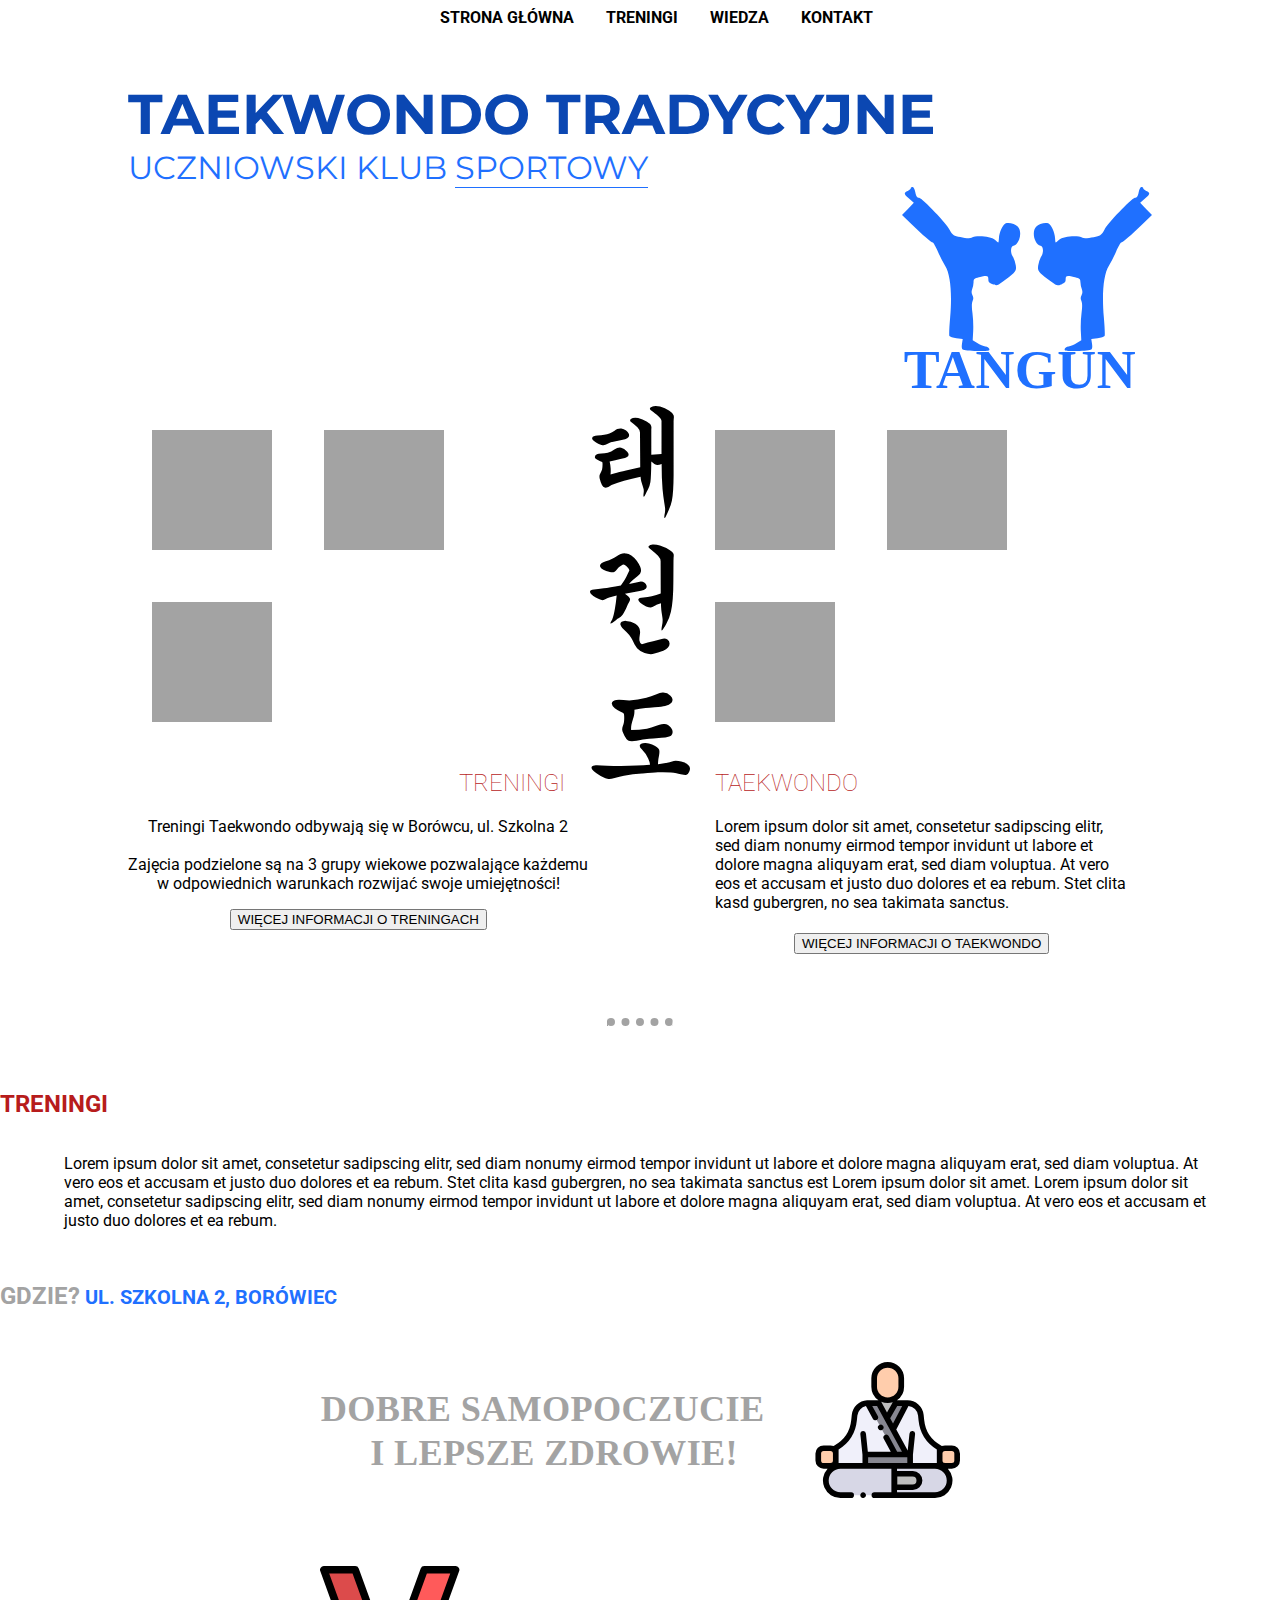
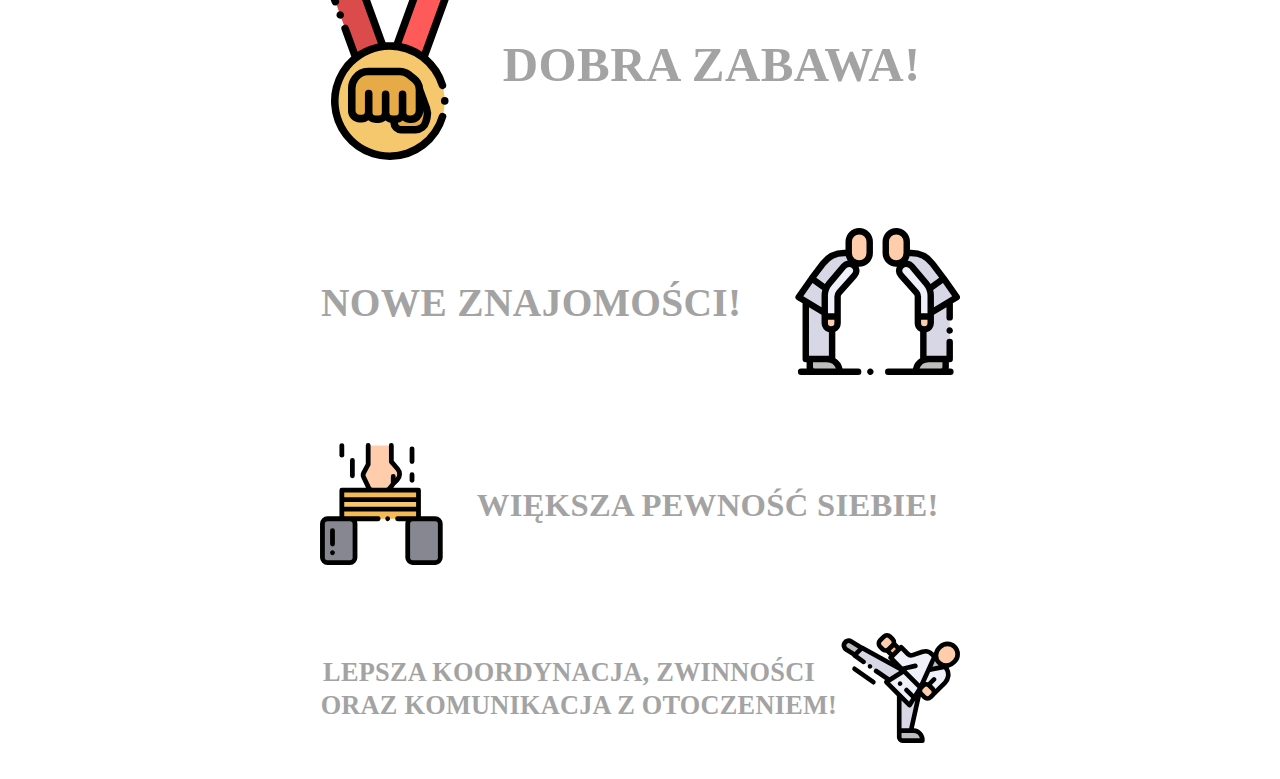
==== index.html @ 0d755869 "Added training section" ====
<!DOCTYPE html>
<html lang="en" dir="ltr">
  <head>
    <meta charset="utf-8">
    <title>UKS Tangun</title>

    <!-- Font Awesome -->
    <link rel="stylesheet" href="https://use.fontawesome.com/releases/v5.5.0/css/all.css" integrity="sha384-B4dIYHKNBt8Bc12p+WXckhzcICo0wtJAoU8YZTY5qE0Id1GSseTk6S+L3BlXeVIU" crossorigin="anonymous">

    <!-- bootstrap css -->
    <link rel="stylesheet" href="https://stackpath.bootstrapcdn.com/bootstrap/4.2.1/css/bootstrap.min.css" integrity="sha384-GJzZqFGwb1QTTN6wy59ffF1BuGJpLSa9DkKMp0DgiMDm4iYMj70gZWKYbI706tWS" crossorigin="anonymous">


    <!-- jQuery -->
    <script src="https://code.jquery.com/jquery-3.3.1.slim.min.js" integrity="sha384-q8i/X+965DzO0rT7abK41JStQIAqVgRVzpbzo5smXKp4YfRvH+8abtTE1Pi6jizo" crossorigin="anonymous"></script>
    <script src="https://cdnjs.cloudflare.com/ajax/libs/popper.js/1.14.6/umd/popper.min.js" integrity="sha384-wHAiFfRlMFy6i5SRaxvfOCifBUQy1xHdJ/yoi7FRNXMRBu5WHdZYu1hA6ZOblgut" crossorigin="anonymous"></script>

    <!-- Bootstrap js -->
    <script src="https://stackpath.bootstrapcdn.com/bootstrap/4.2.1/js/bootstrap.min.js" integrity="sha384-B0UglyR+jN6CkvvICOB2joaf5I4l3gm9GU6Hc1og6Ls7i6U/mkkaduKaBhlAXv9k" crossorigin="anonymous"></script>

    <!-- CSS -->
    <link rel="stylesheet" href="css/styles.css">

    <!-- JavaScript -->
    <script src="js/script.js" type="text/javascript"></script>
  </head>
  <body>

    <nav id="top_nav">
      <ul>
        <li>STRONA GŁÓWNA</li>
        <li>TRENINGI</li>
        <li>WIEDZA</li>
        <li>KONTAKT</li>
      </ul>
    </nav>

    <div id="www">

    <div id="top">
      <div class="texts">
        <span class="tkd">TAEKWONDO TRADYCYJNE</span>
        <span class="uks">UCZNIOWSKI KLUB <u>SPORTOWY</u></span>
      </div>
      <div class="logo">
        <img src="img/logo.svg" alt="tangun_logo">
      </div>
    </div>

    <div id="top2">

      <div class="left">
        <div class="boxes_left">
          <div class="box"></div>
          <div class="box"></div>
          <div class="box"></div>
        </div>
        <h2>TRENINGI</h2>
        <p>Treningi Taekwondo odbywają się w Borówcu, ul. Szkolna 2 <br /><br />
        Zajęcia podzielone są na 3 grupy wiekowe pozwalające każdemu w odpowiednich warunkach rozwijać swoje umiejętności!</p>
        <div class="center"><button type="button" class="btn btn-outline-danger">WIĘCEJ INFORMACJI O TRENINGACH</button></div>
      </div>

      <div class="middle">
        <img src="img/tkd.svg" alt="tdk">
      </div>

      <div class="right">
        <div class="boxes_right">
          <div class="box"></div>
          <div class="box"></div>
          <div class="box"></div>
        </div>
        <h2>TAEKWONDO</h2>
        <p>Lorem ipsum dolor sit amet, consetetur sadipscing elitr,
            sed diam nonumy eirmod tempor invidunt ut labore et
            dolore magna aliquyam erat, sed diam voluptua. At vero
            eos et accusam et justo duo dolores et ea rebum. Stet
            clita kasd gubergren, no sea takimata sanctus.
        </p>
        <div class="center"><button type="button" class="btn btn-outline-danger">WIĘCEJ INFORMACJI O TAEKWONDO</button></div>

      </div>

    </div>
    </div>

    <div class="clear"></div>

    <hr>

    <div id="treningi" class="container">
      <h2>TRENINGI</h2>
      <p>Lorem ipsum dolor sit amet, consetetur sadipscing elitr, sed diam nonumy eirmod tempor invidunt ut labore et dolore magna aliquyam erat, sed diam voluptua. At vero eos et accusam et justo duo dolores et ea rebum. Stet clita kasd gubergren, no sea takimata sanctus est Lorem ipsum dolor sit amet. Lorem ipsum dolor sit amet, consetetur sadipscing elitr, sed diam nonumy eirmod tempor invidunt ut labore et dolore magna aliquyam erat, sed diam voluptua. At vero eos et accusam et justo duo dolores et ea rebum.</p>
      <h2 class="info">GDZIE?<small>  UL. SZKOLNA 2, BORÓWIEC</small></h2>
      <div class="benefits">
        <img src="img/benefits/b2.svg" alt="b2">
        <img src="img/benefits/b5.svg" alt="b5">
        <img src="img/benefits/b1.svg" alt="b1">
        <img src="img/benefits/b3.svg" alt="b3">
        <img src="img/benefits/b4.svg" alt="b4">
      </div>


      </div>


  </body>
</html>
---- css/styles.css ----
@import url("https://fonts.googleapis.com/css?family=Montserrat|Roboto");
body {
  margin: 0 auto;
  background-color: white;
  font-family: 'Roboto', sans-serif; }

a {
  text-decoration: none; }
  a:hover {
    text-decoration: none; }

h1, h2, h3, h4 {
  font-weight: 100; }

hr {
  border-top: 0.5rem dotted #A3A3A3;
  border-bottom: 0;
  width: 5%;
  margin: 4rem auto; }

ul {
  list-style-type: none;
  margin: 0;
  padding: 0; }

#top_nav {
  background-color: white;
  padding-top: 0.5rem;
  width: 100%;
  margin: 0;
  position: fixed;
  text-align: center;
  font-weight: bold; }
  #top_nav ul {
    display: -webkit-box;
    display: -ms-flexbox;
    display: flex;
    -webkit-box-pack: center;
    -ms-flex-pack: center;
    justify-content: center; }
  #top_nav li {
    float: left;
    padding-left: 2rem; }

#www {
  width: 80%;
  margin: 0 auto; }

#top {
  padding-top: 3rem; }
  #top .texts {
    float: left; }
  #top .logo {
    float: right; }
    #top .logo img {
      width: 250px; }
  #top .tkd {
    font-family: Montserrat;
    font-size: 3.5rem;
    color: #0B47B2;
    display: block;
    font-weight: bolder;
    padding-top: 2rem; }
  #top .uks {
    font-family: Montserrat;
    font-size: 2rem;
    color: #1F70FF;
    display: block; }
    #top .uks u {
      border-bottom: 1px solid #1F70FF;
      text-decoration: none; }

#top2 {
  width: 100%;
  clear: both; }
  #top2 .btn {
    text-align: center; }
  #top2 .boxes_left {
    float: right; }
  #top2 .box {
    width: 120px;
    height: 120px;
    background-color: #A3A3A3;
    display: inline-block;
    margin: 1.5rem; }
  #top2 .left {
    width: 45%;
    float: left; }
    #top2 .left h2 {
      color: #B71C1C;
      float: right;
      padding-right: 1.5rem; }
    #top2 .left p {
      clear: both;
      text-align: center; }
  #top2 .middle {
    width: 10%;
    float: left; }
    #top2 .middle img {
      width: 100px;
      display: block;
      margin: auto; }
  #top2 .right {
    width: 45%;
    float: left; }
    #top2 .right h2 {
      color: #B71C1C;
      padding-left: 1.5rem; }
    #top2 .right p {
      padding: 0 1.5rem;
      height: 100px; }

#treningi h2 {
  color: #B71C1C;
  font-weight: bold; }

#treningi p {
  width: 90%;
  margin: 0 auto;
  padding: 1rem 0; }

#treningi .benefits {
  text-align: center; }
  #treningi .benefits img {
    margin: 2rem;
    width: 50%; }

#treningi h2.info {
  padding-top: 1rem;
  color: #A3A3A3;
  font-weight: bold; }
  #treningi h2.info small {
    color: #1F70FF; }

.center {
  text-align: center; }

.clear {
  clear: both; }
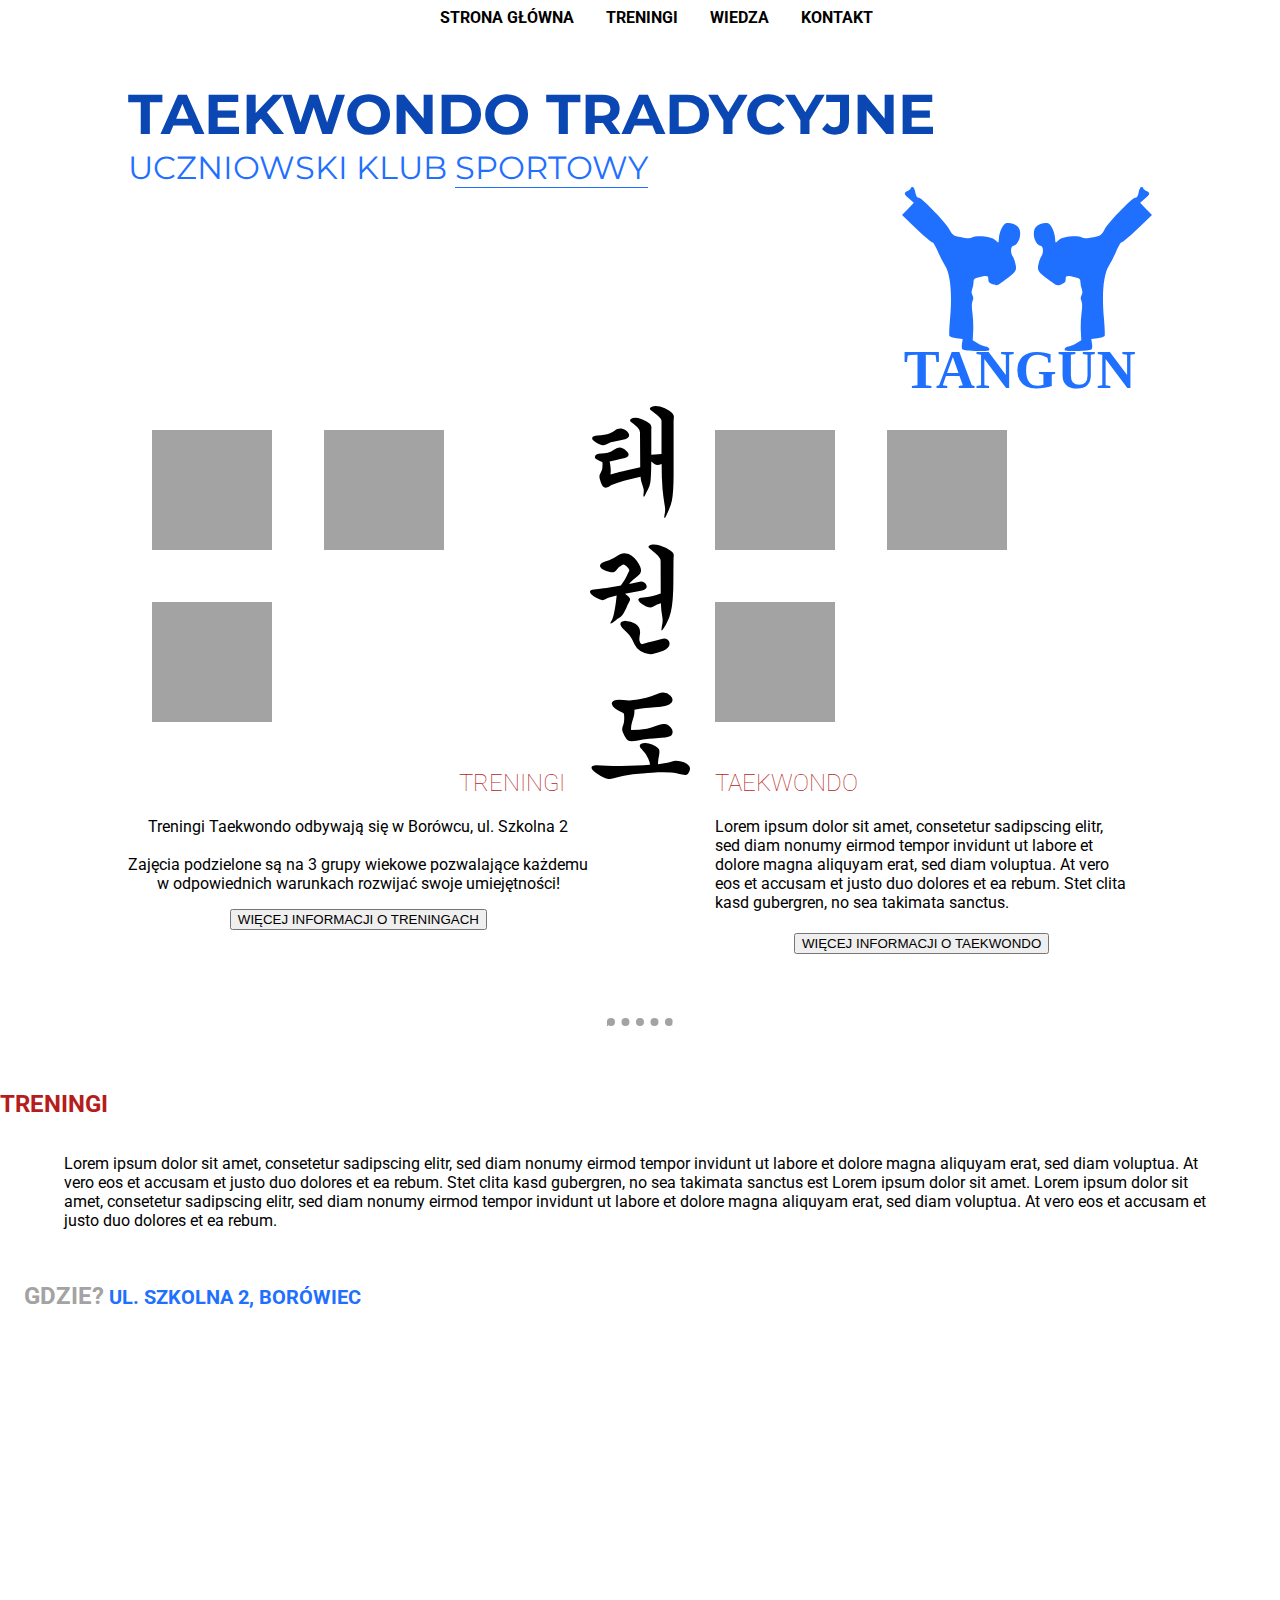
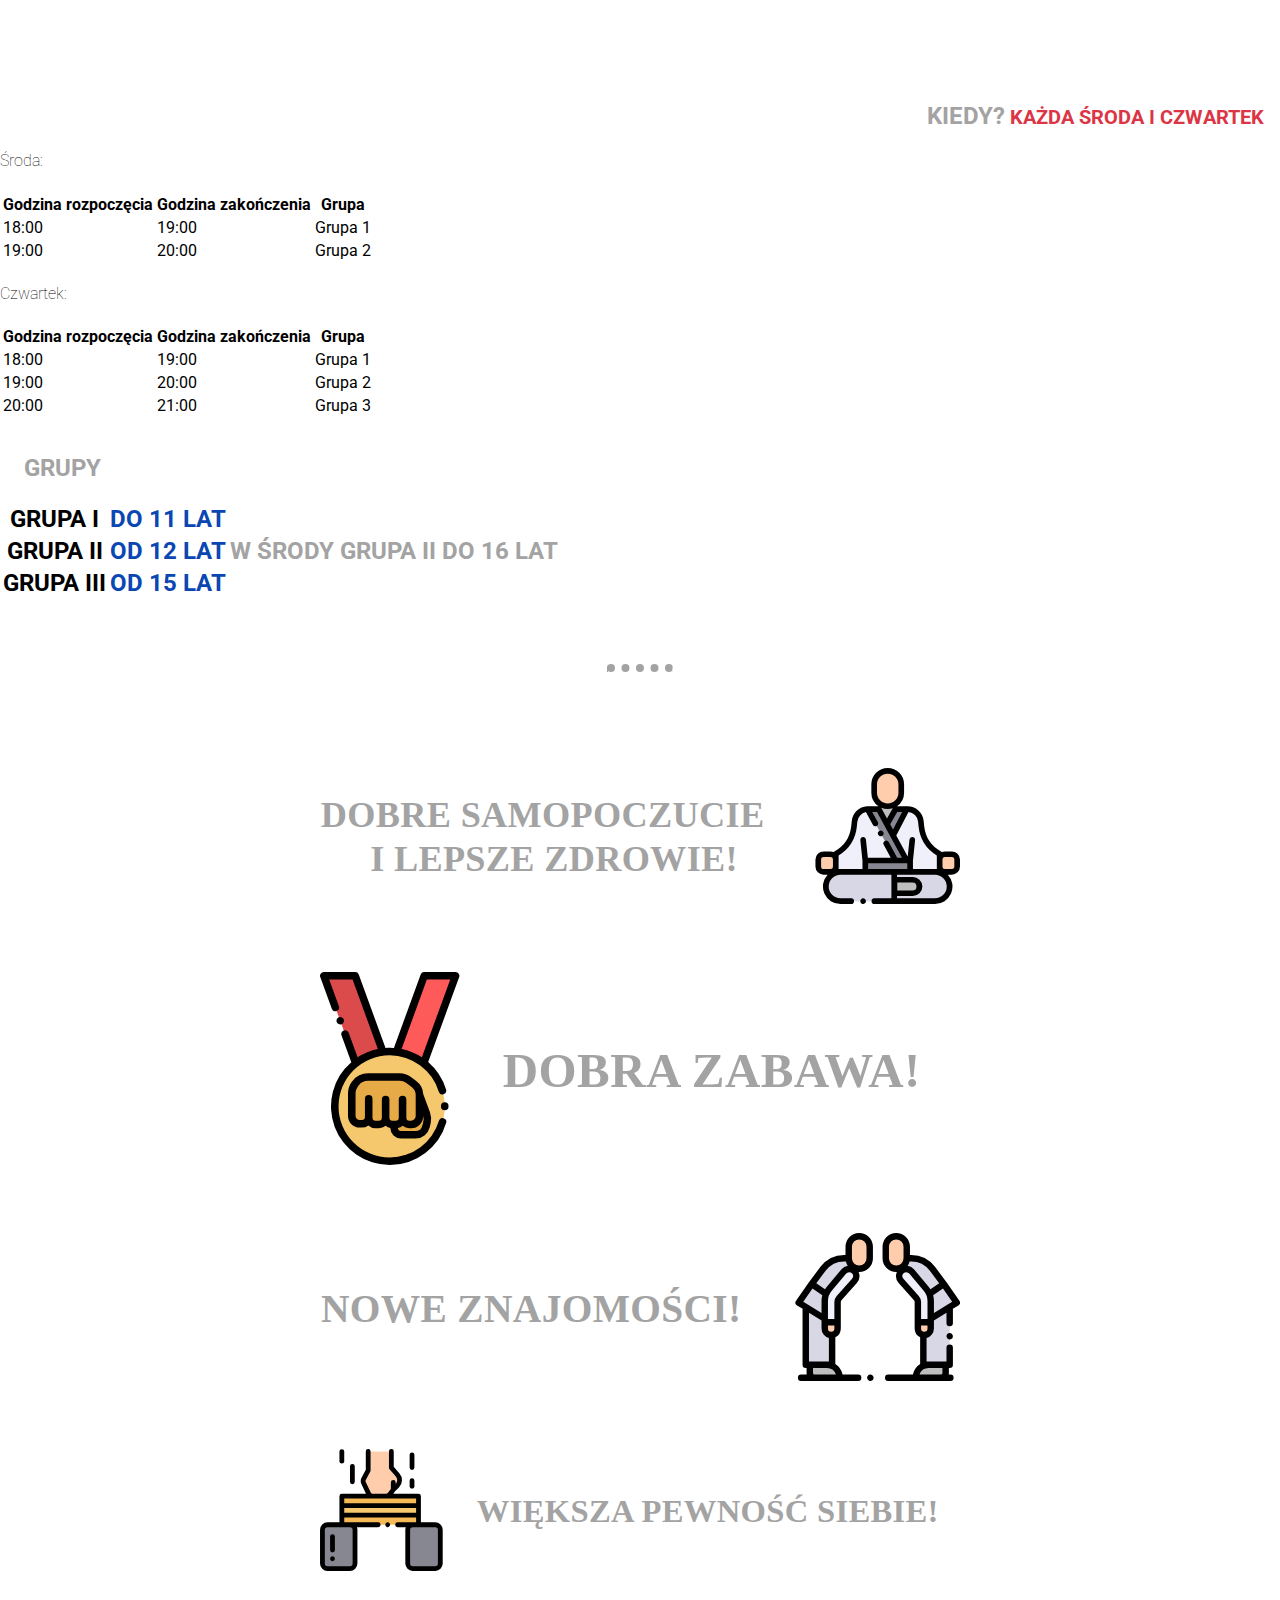
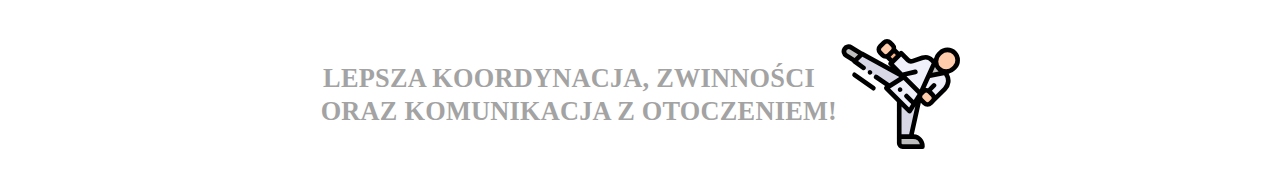
==== commit 8d322e7f: "Finish group section" ====
--- a/index.html
+++ b/index.html
@@ -93,6 +93,79 @@
       <h2>TRENINGI</h2>
       <p>Lorem ipsum dolor sit amet, consetetur sadipscing elitr, sed diam nonumy eirmod tempor invidunt ut labore et dolore magna aliquyam erat, sed diam voluptua. At vero eos et accusam et justo duo dolores et ea rebum. Stet clita kasd gubergren, no sea takimata sanctus est Lorem ipsum dolor sit amet. Lorem ipsum dolor sit amet, consetetur sadipscing elitr, sed diam nonumy eirmod tempor invidunt ut labore et dolore magna aliquyam erat, sed diam voluptua. At vero eos et accusam et justo duo dolores et ea rebum.</p>
       <h2 class="info">GDZIE?<small>  UL. SZKOLNA 2, BORÓWIEC</small></h2>
+      <iframe src="https://www.google.com/maps/embed?pb=!1m18!1m12!1m3!1d2441.008878894465!2d17.04026891569264!3d52.27954077976945!2m3!1f0!2f0!3f0!3m2!1i1024!2i768!4f13.1!3m3!1m2!1s0x4704564d9f25e5c9%3A0xe46c009083e05acb!2sSzkolna+2%2C+62-023+Bor%C3%B3wiec!5e0!3m2!1sen!2spl!4v1540809308542" frameborder="0" id="map" allowfullscreen></iframe>
+
+      <h2 class="info2">KIEDY?<small> KAŻDA ŚRODA I CZWARTEK</small></h2>
+          <h4>Środa:</h4>
+                    <table class="table">
+                      <thead>
+                        <tr>
+                          <th>Godzina rozpoczęcia</th>
+                          <th>Godzina zakończenia</th>
+                          <th>Grupa</th>
+                        </tr>
+                      </thead>
+                      <tbody>
+                        <tr>
+                          <td>18:00</td>
+                          <td>19:00</td>
+                          <td>Grupa 1</td>
+                        </tr>
+                        <tr>
+                          <td>19:00</td>
+                          <td>20:00</td>
+                          <td>Grupa 2</td>
+                        </tr>
+                      </tbody>
+                    </table>
+
+            <h4>Czwartek:</h4>
+                    <table class="table">
+                      <thead>
+                        <tr>
+                          <th>Godzina rozpoczęcia</th>
+                          <th>Godzina zakończenia</th>
+                          <th>Grupa</th>
+                        </tr>
+                      </thead>
+                      <tbody>
+                        <tr>
+                          <td>18:00</td>
+                          <td>19:00</td>
+                          <td>Grupa 1</td>
+                        </tr>
+                        <tr>
+                          <td>19:00</td>
+                          <td>20:00</td>
+                          <td>Grupa 2</td>
+                        </tr>
+                        <tr>
+                          <td>20:00</td>
+                          <td>21:00</td>
+                          <td>Grupa 3</td>
+                        </tr>
+                      </tbody>
+                    </table>
+
+      <h2 class="info">GRUPY</h2>
+        <table class="table table-borderless center">
+          <tbody>
+            <tr>
+              <td>GRUPA I</td>
+              <td class="blua">DO 11 LAT</td>
+            </tr>
+            <tr>
+              <td>GRUPA II</td>
+              <td class="blua">OD 12 LAT</td>
+              <td class="griza">W ŚRODY GRUPA II DO 16 LAT</td>
+            </tr>
+            <tr>
+              <td>GRUPA III</td>
+              <td class="blua">OD 15 LAT</td>
+            </tr>
+          </tbody>
+        </table>
+      <hr>
       <div class="benefits">
         <img src="img/benefits/b2.svg" alt="b2">
         <img src="img/benefits/b5.svg" alt="b5">
@@ -103,7 +176,5 @@
 
 
       </div>
-
-
   </body>
 </html>
--- a/css/styles.css
+++ b/css/styles.css
@@ -127,10 +127,32 @@
 
 #treningi h2.info {
   padding-top: 1rem;
+  padding-left: 1em;
   color: #A3A3A3;
   font-weight: bold; }
   #treningi h2.info small {
     color: #1F70FF; }
+
+#treningi h2.info2 {
+  padding-top: 3rem;
+  padding-right: 1rem;
+  color: #A3A3A3;
+  font-weight: bold;
+  text-align: right; }
+  #treningi h2.info2 small {
+    color: #DC3545; }
+
+#treningi table.center {
+  font-size: 1.5rem;
+  font-weight: bold; }
+  #treningi table.center .blua {
+    color: #0B47B2; }
+  #treningi table.center .griza {
+    color: #A3A3A3; }
+
+#map {
+  height: 300px;
+  width: 100%; }
 
 .center {
   text-align: center; }
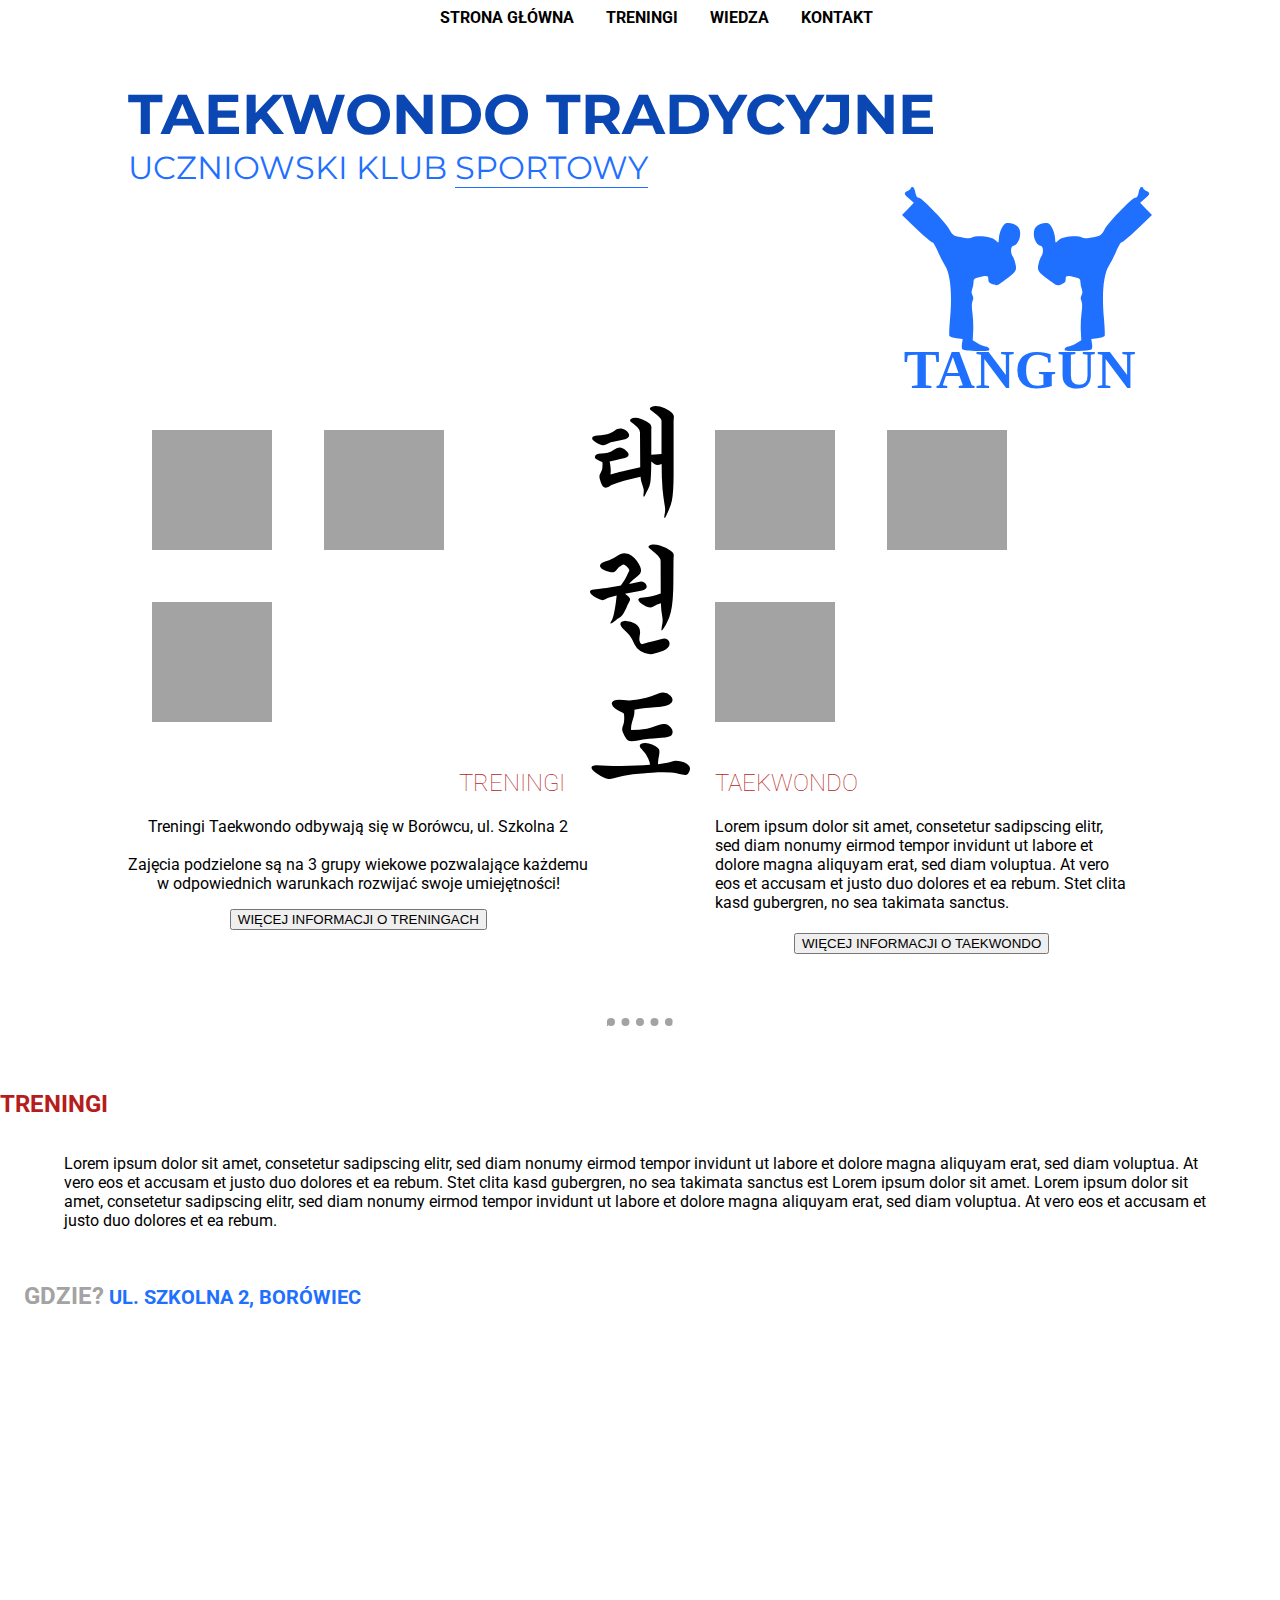
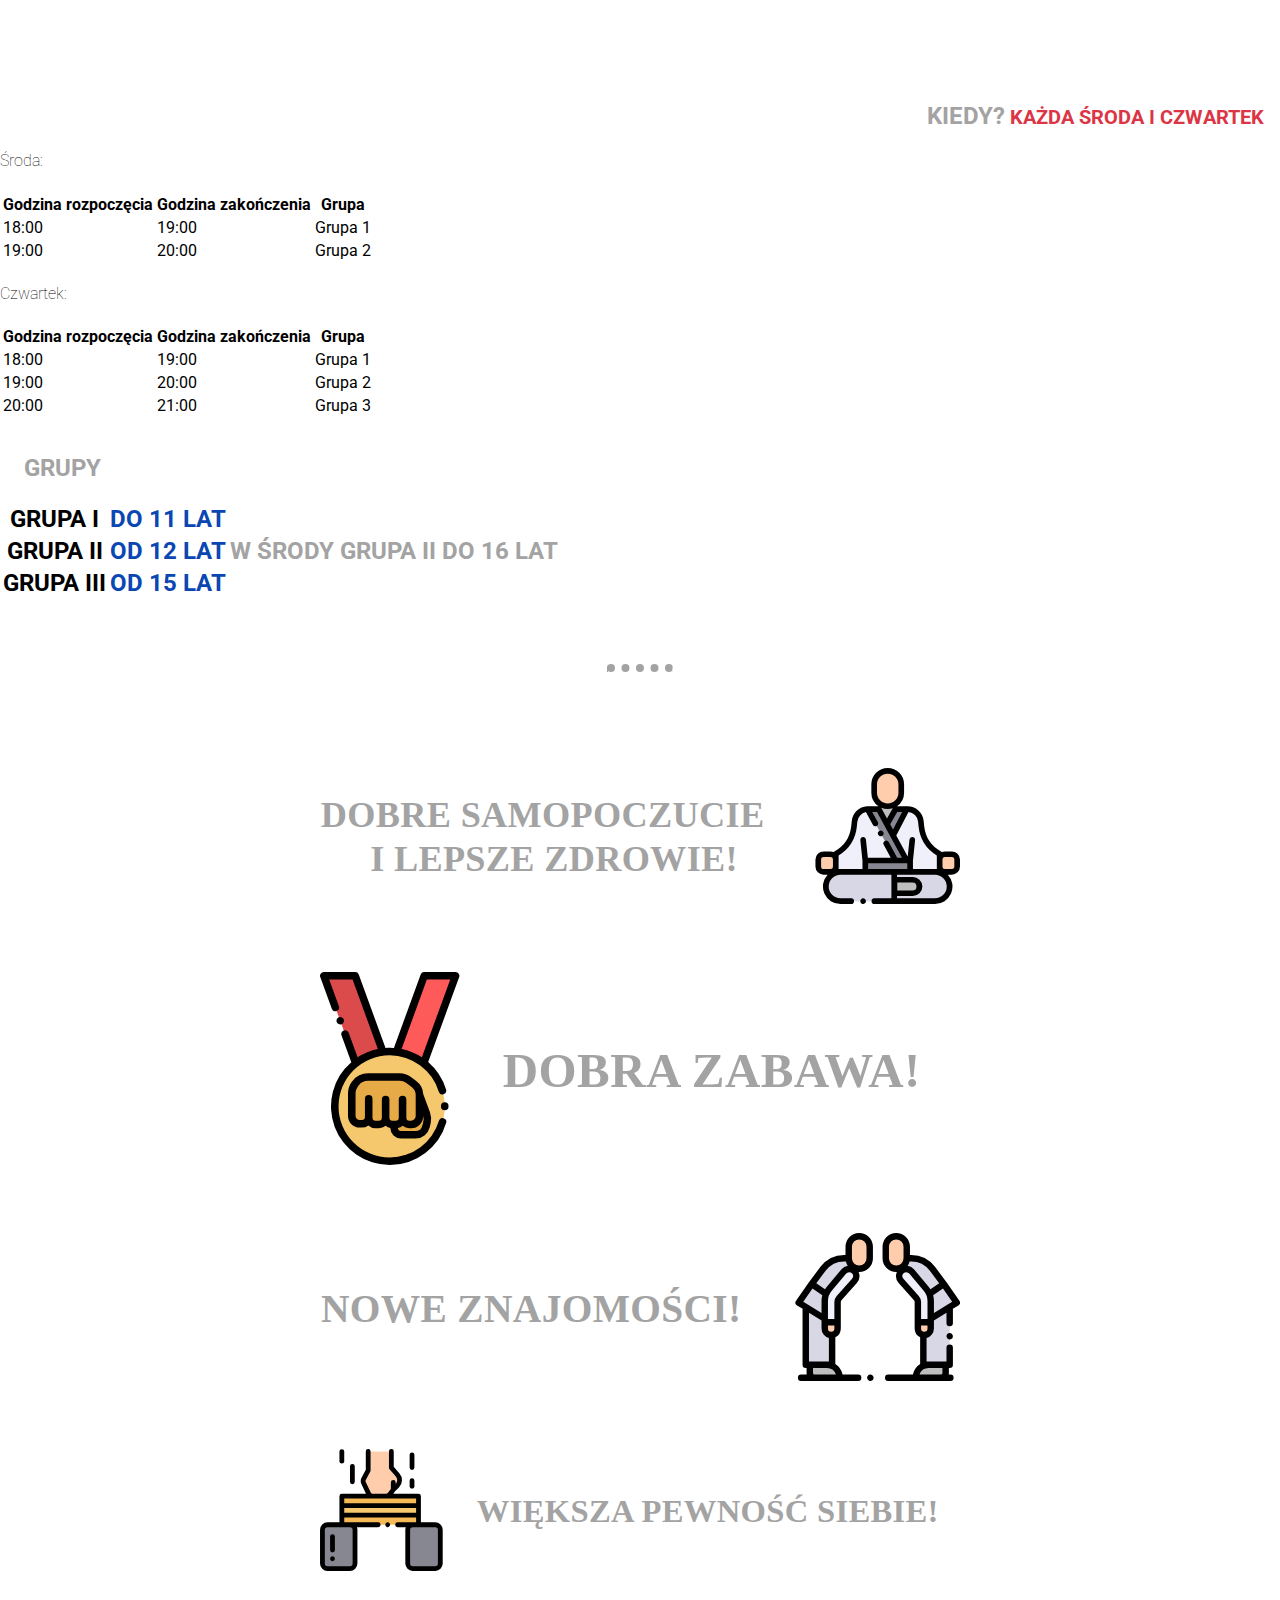
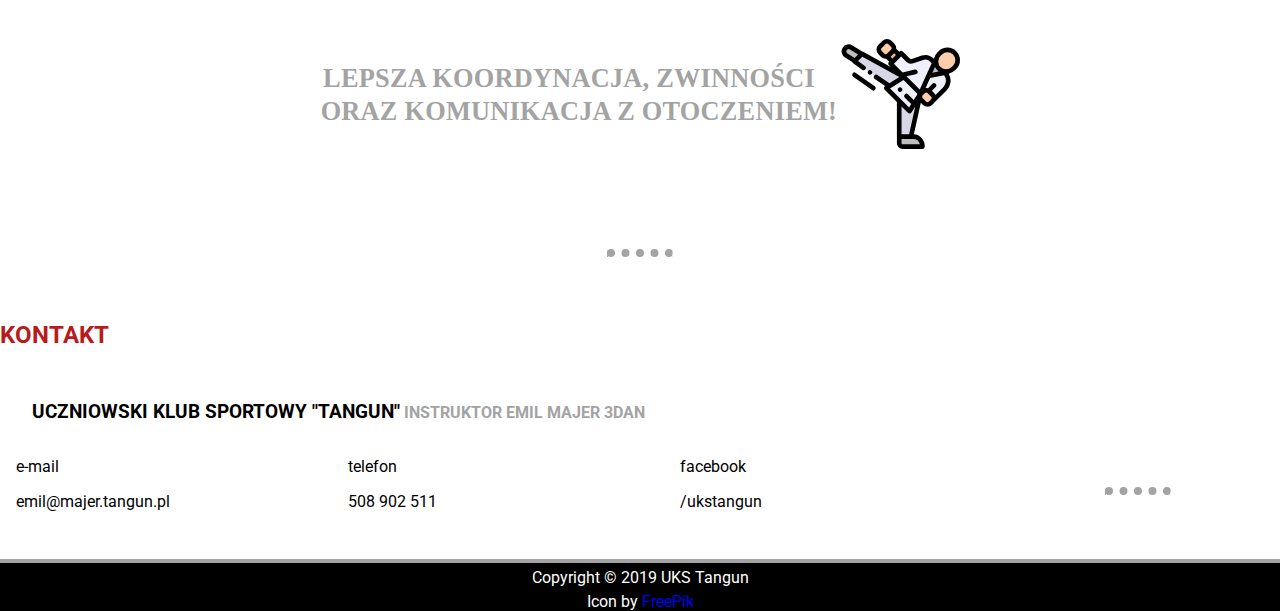
==== commit 56f7c3f8: "Finish main page" ====
--- a/index.html
+++ b/index.html
@@ -173,8 +173,48 @@
         <img src="img/benefits/b3.svg" alt="b3">
         <img src="img/benefits/b4.svg" alt="b4">
       </div>
-
-
-      </div>
+    </div>
+      <hr>
+
+      <div id="kontakt" class="container">
+        <h2>KONTAKT</h2>
+        <h3>UCZNIOWSKI KLUB SPORTOWY "TANGUN"<small> INSTRUKTOR EMIL MAJER 3DAN</small></h3>
+        <div class="row">
+          <div class="col-md-4">
+            <div class="card">
+              <div class="card-header">e-mail</div>
+              <div class="card-body">
+                <p class="card-text">emil@majer.tangun.pl</p>
+              </div>
+            </div>
+          </div>
+          <div class="col-md-4">
+            <div class="card">
+              <div class="card-header">telefon</div>
+              <div class="card-body">
+                <p class="card-text">508 902 511</p>
+              </div>
+            </div>
+          </div>
+          <div class="col-md-4">
+            <div class="card">
+              <div class="card-header">facebook</div>
+              <div class="card-body">
+                <p class="card-text">/ukstangun</p>
+              </div>
+            </div
+          </div>
+      </div>
+
+      </div>
+      </div>
+
+      <hr>
+
+      <footer>
+        <p>Copyright &copy; 2019 UKS Tangun</p>
+        <p>Icon by <a href="https://www.flaticon.com/packs/martial-arts-11" target="_blank">FreePik</a></p>
+      </footer>
+
   </body>
 </html>
--- a/css/styles.css
+++ b/css/styles.css
@@ -150,9 +150,34 @@
   #treningi table.center .griza {
     color: #A3A3A3; }
 
+#kontakt h2 {
+  color: #B71C1C;
+  font-weight: bold; }
+
+#kontakt h3 {
+  font-weight: bold;
+  padding-left: 2rem;
+  padding-top: 2rem; }
+  #kontakt h3 small {
+    color: #A3A3A3; }
+
+#kontakt .card {
+  width: 300px;
+  float: left;
+  margin: 1rem; }
+
 #map {
   height: 300px;
   width: 100%; }
+
+footer {
+  background-color: black;
+  border-top: 4px solid #A3A3A3; }
+  footer p {
+    color: white;
+    text-align: center;
+    padding-top: 5px;
+    margin: 0; }
 
 .center {
   text-align: center; }
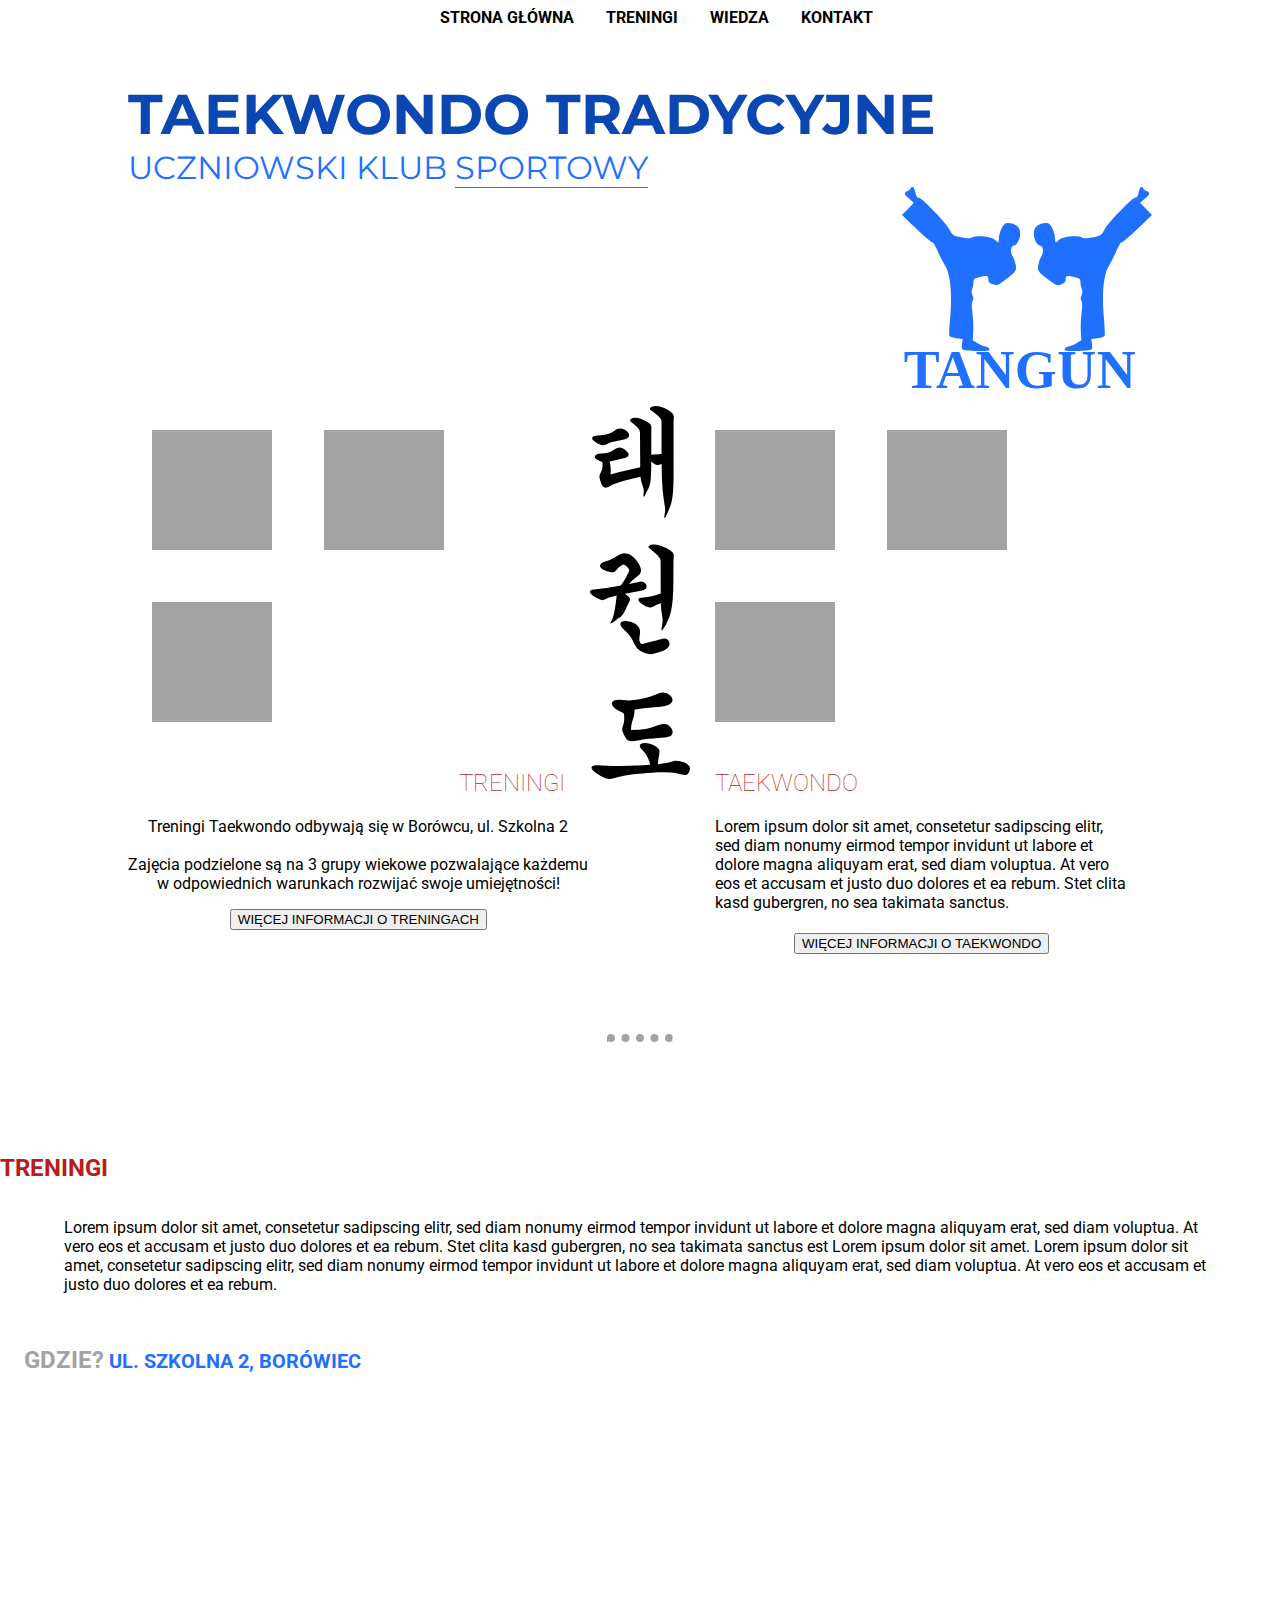
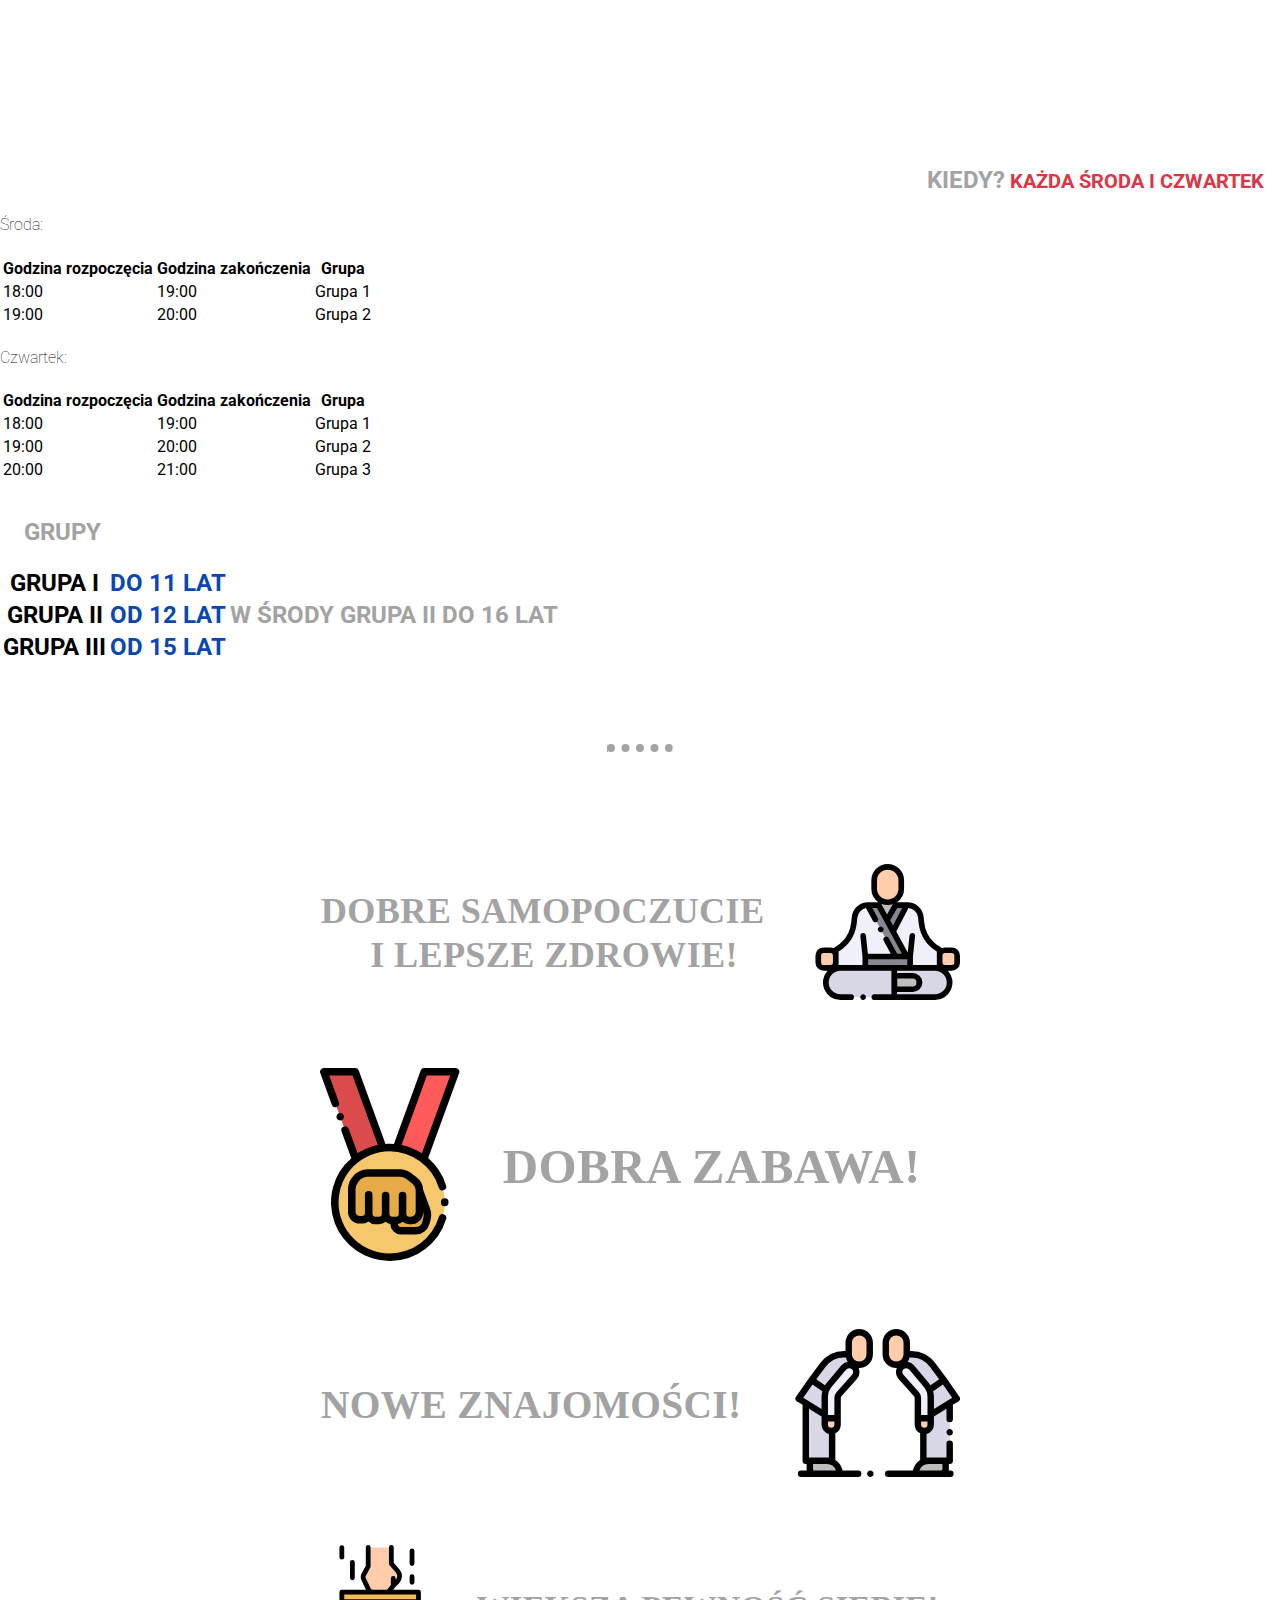
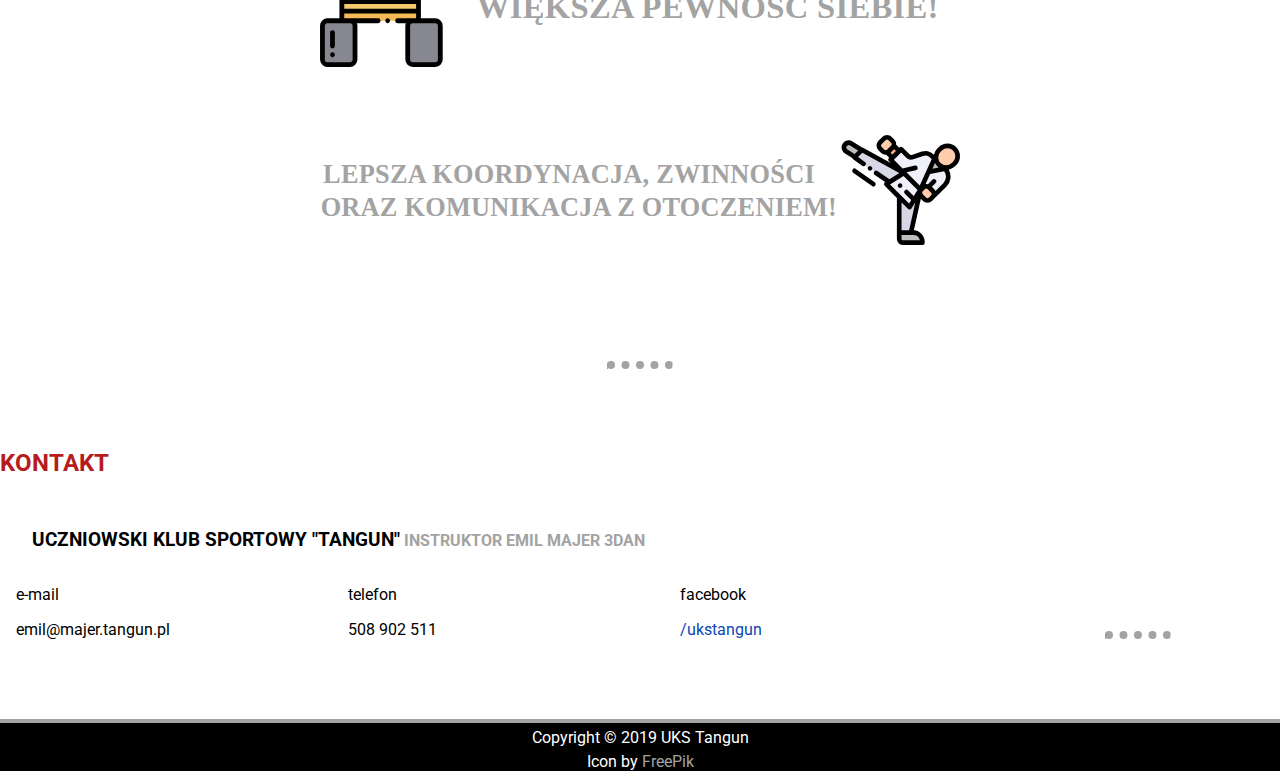
==== commit 692f7f1d: "Add necessary links" ====
--- a/index.html
+++ b/index.html
@@ -12,8 +12,8 @@
 
 
     <!-- jQuery -->
-    <script src="https://code.jquery.com/jquery-3.3.1.slim.min.js" integrity="sha384-q8i/X+965DzO0rT7abK41JStQIAqVgRVzpbzo5smXKp4YfRvH+8abtTE1Pi6jizo" crossorigin="anonymous"></script>
     <script src="https://cdnjs.cloudflare.com/ajax/libs/popper.js/1.14.6/umd/popper.min.js" integrity="sha384-wHAiFfRlMFy6i5SRaxvfOCifBUQy1xHdJ/yoi7FRNXMRBu5WHdZYu1hA6ZOblgut" crossorigin="anonymous"></script>
+    <script src="https://ajax.googleapis.com/ajax/libs/jquery/3.3.1/jquery.min.js"></script>
 
     <!-- Bootstrap js -->
     <script src="https://stackpath.bootstrapcdn.com/bootstrap/4.2.1/js/bootstrap.min.js" integrity="sha384-B0UglyR+jN6CkvvICOB2joaf5I4l3gm9GU6Hc1og6Ls7i6U/mkkaduKaBhlAXv9k" crossorigin="anonymous"></script>
@@ -28,10 +28,10 @@
 
     <nav id="top_nav">
       <ul>
-        <li>STRONA GŁÓWNA</li>
-        <li>TRENINGI</li>
+        <li><a href="#">STRONA GŁÓWNA</a></li>
+        <a href="#treningi"><li class="tr-link">TRENINGI</li></a>
         <li>WIEDZA</li>
-        <li>KONTAKT</li>
+        <li><a href="#kontakt">KONTAKT</a></li>
       </ul>
     </nav>
 
@@ -200,7 +200,7 @@
             <div class="card">
               <div class="card-header">facebook</div>
               <div class="card-body">
-                <p class="card-text">/ukstangun</p>
+                <p class="card-text"><a href="https://web.facebook.com/ukstangun/" target="_blank">/ukstangun</a></p>
               </div>
             </div
           </div>
--- a/css/styles.css
+++ b/css/styles.css
@@ -1,11 +1,15 @@
 @import url("https://fonts.googleapis.com/css?family=Montserrat|Roboto");
+html {
+  scroll-behavior: smooth; }
+
 body {
   margin: 0 auto;
   background-color: white;
   font-family: 'Roboto', sans-serif; }
 
 a {
-  text-decoration: none; }
+  text-decoration: none;
+  color: black; }
   a:hover {
     text-decoration: none; }
 
@@ -16,7 +20,7 @@
   border-top: 0.5rem dotted #A3A3A3;
   border-bottom: 0;
   width: 5%;
-  margin: 4rem auto; }
+  margin: 5rem auto; }
 
 ul {
   list-style-type: none;
@@ -112,7 +116,8 @@
 
 #treningi h2 {
   color: #B71C1C;
-  font-weight: bold; }
+  font-weight: bold;
+  padding-top: 2rem; }
 
 #treningi p {
   width: 90%;
@@ -165,6 +170,8 @@
   width: 300px;
   float: left;
   margin: 1rem; }
+  #kontakt .card a {
+    color: #0B47B2; }
 
 #map {
   height: 300px;
@@ -178,6 +185,8 @@
     text-align: center;
     padding-top: 5px;
     margin: 0; }
+  footer a {
+    color: #A3A3A3; }
 
 .center {
   text-align: center; }
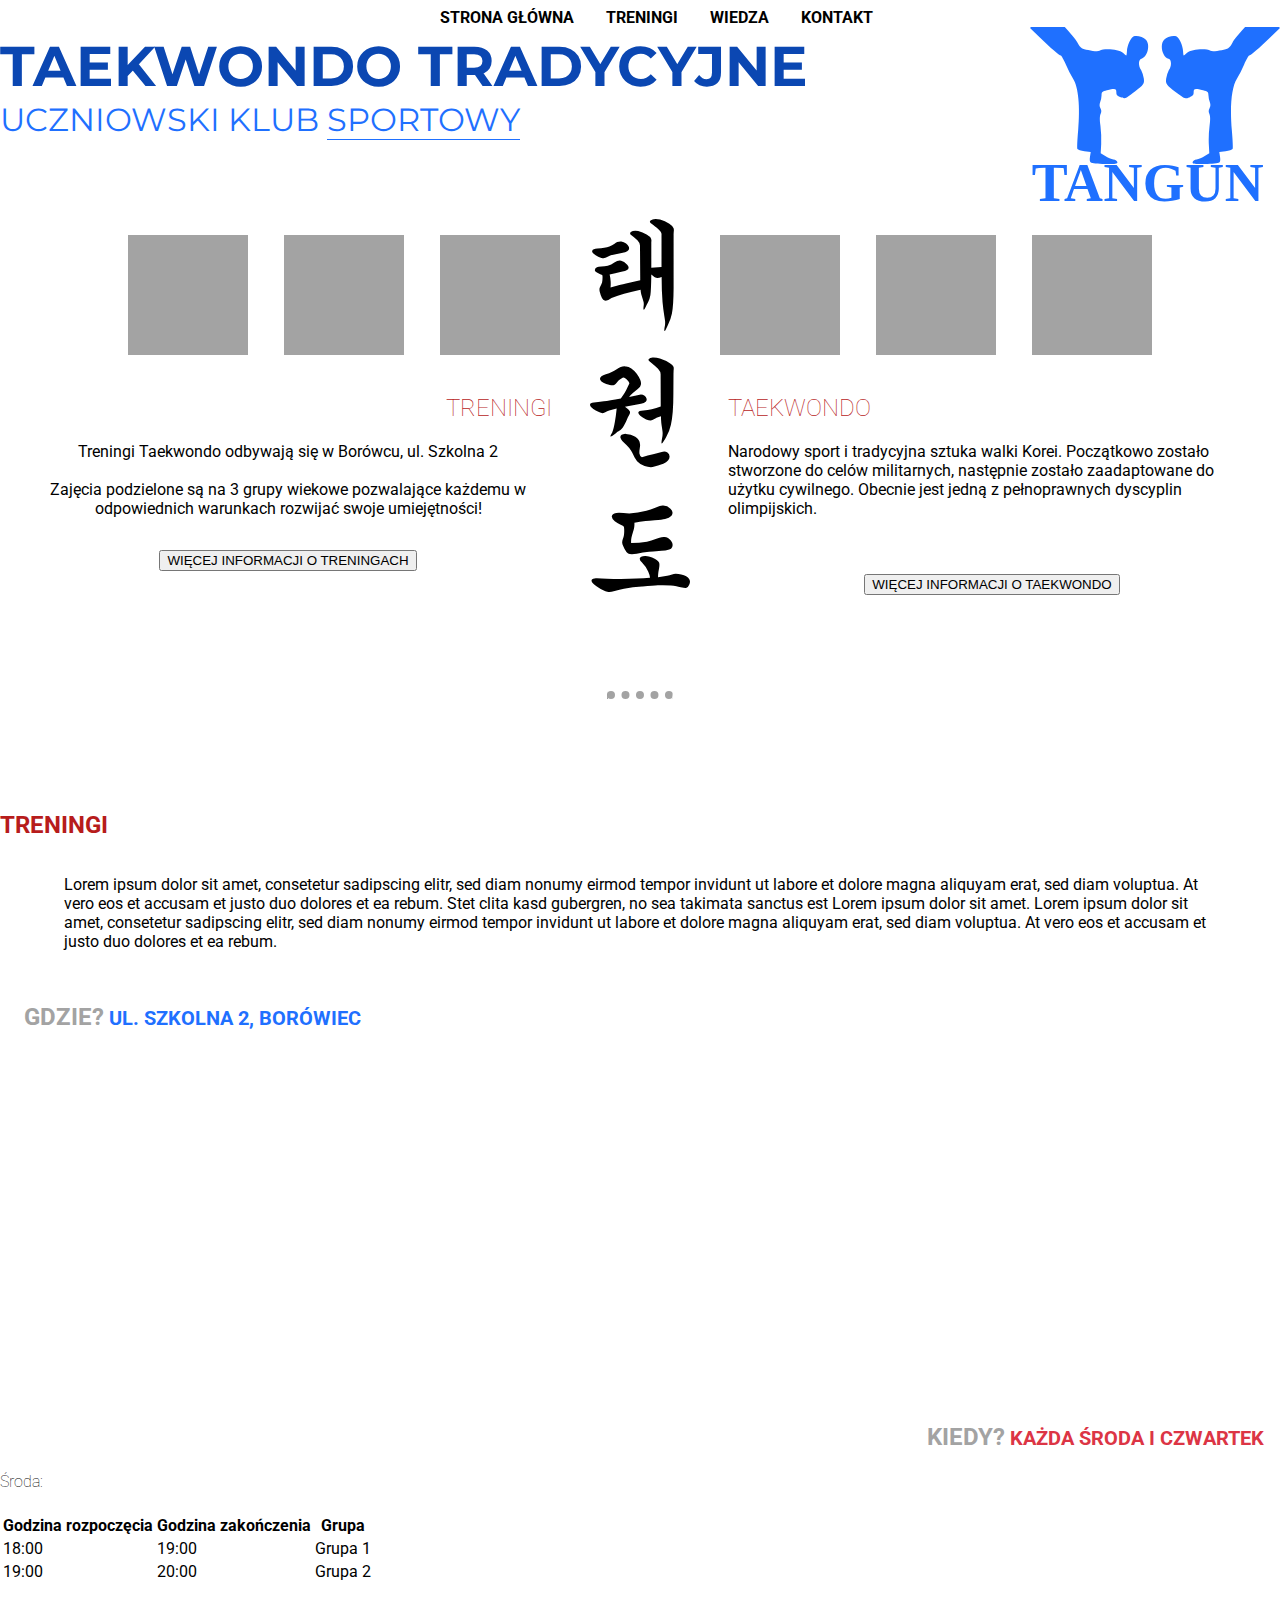
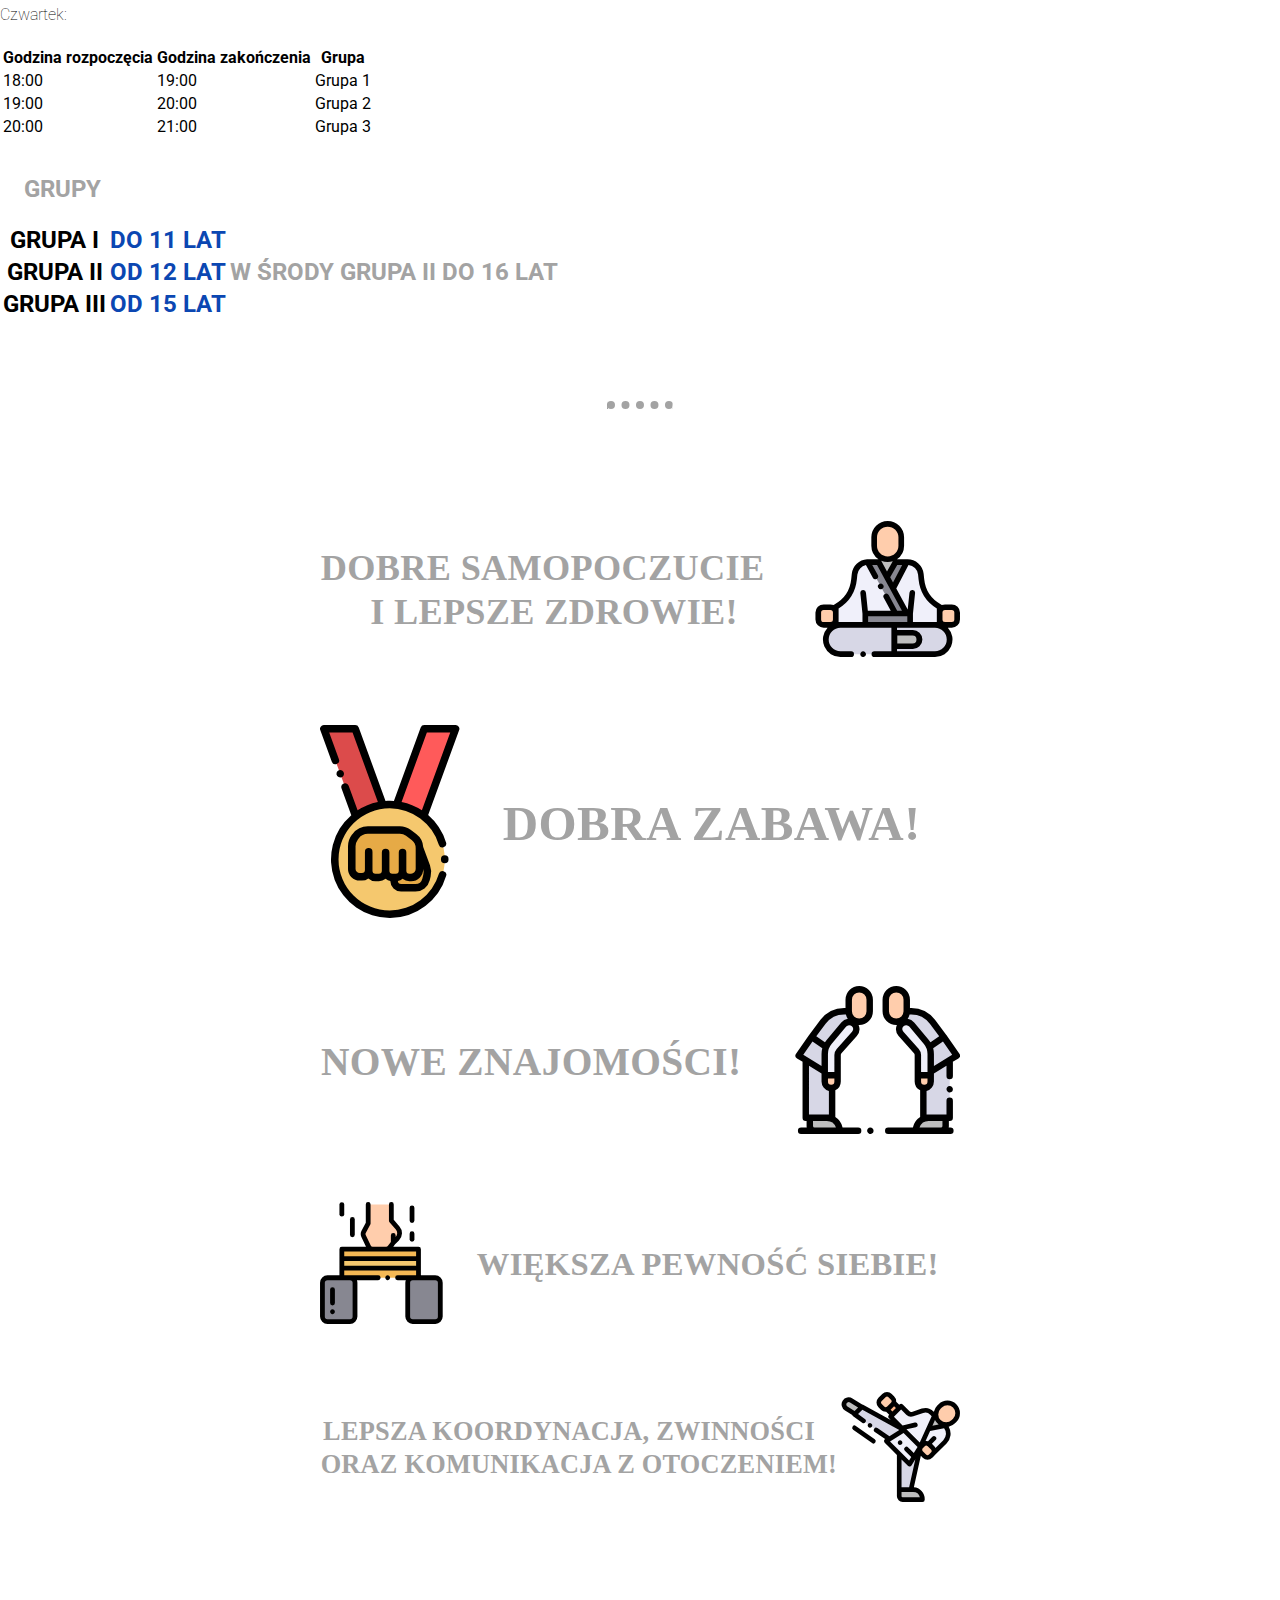
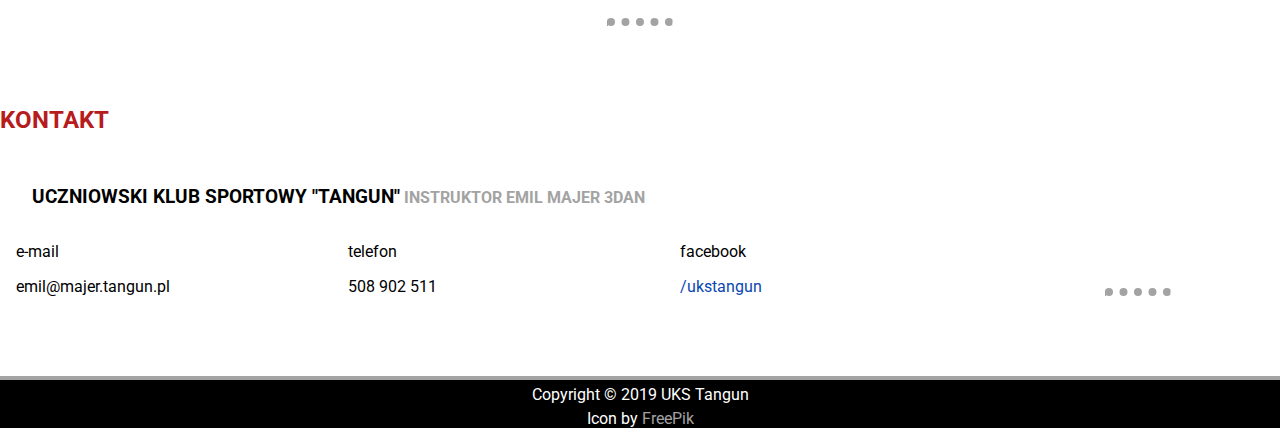
==== commit e3cb6523: "Add grid to top-section" ====
--- a/index.html
+++ b/index.html
@@ -29,15 +29,15 @@
     <nav id="top_nav">
       <ul>
         <li><a href="#">STRONA GŁÓWNA</a></li>
-        <a href="#treningi"><li class="tr-link">TRENINGI</li></a>
-        <li>WIEDZA</li>
+        <li><a href="#treningi">TRENINGI</a></li>
+        <li><a href="baza-wiedzy/main.html">WIEDZA</a></li>
         <li><a href="#kontakt">KONTAKT</a></li>
       </ul>
     </nav>
 
-    <div id="www">
-
-    <div id="top">
+    <div id="main-top" class="container">
+
+    <div id="top" class="jumbotron">
       <div class="texts">
         <span class="tkd">TAEKWONDO TRADYCYJNE</span>
         <span class="uks">UCZNIOWSKI KLUB <u>SPORTOWY</u></span>
@@ -58,7 +58,7 @@
         <h2>TRENINGI</h2>
         <p>Treningi Taekwondo odbywają się w Borówcu, ul. Szkolna 2 <br /><br />
         Zajęcia podzielone są na 3 grupy wiekowe pozwalające każdemu w odpowiednich warunkach rozwijać swoje umiejętności!</p>
-        <div class="center"><button type="button" class="btn btn-outline-danger">WIĘCEJ INFORMACJI O TRENINGACH</button></div>
+        <div class="center"><a href="#treningi"><button type="button" class="btn btn-outline-danger">WIĘCEJ INFORMACJI O TRENINGACH</button></a></div>
       </div>
 
       <div class="middle">
@@ -72,14 +72,8 @@
           <div class="box"></div>
         </div>
         <h2>TAEKWONDO</h2>
-        <p>Lorem ipsum dolor sit amet, consetetur sadipscing elitr,
-            sed diam nonumy eirmod tempor invidunt ut labore et
-            dolore magna aliquyam erat, sed diam voluptua. At vero
-            eos et accusam et justo duo dolores et ea rebum. Stet
-            clita kasd gubergren, no sea takimata sanctus.
-        </p>
-        <div class="center"><button type="button" class="btn btn-outline-danger">WIĘCEJ INFORMACJI O TAEKWONDO</button></div>
-
+        <p>Narodowy sport i tradycyjna sztuka walki Korei. Początkowo zostało stworzone do celów militarnych, następnie zostało zaadaptowane do użytku cywilnego. Obecnie jest jedną z pełnoprawnych dyscyplin olimpijskich.</p>
+        <div class="center"><a href="baza-wiedzy/main.html"><button type="button" class="btn btn-outline-danger">WIĘCEJ INFORMACJI O TAEKWONDO</button></a></div>
       </div>
 
     </div>
--- a/css/styles.css
+++ b/css/styles.css
@@ -46,39 +46,48 @@
     float: left;
     padding-left: 2rem; }
 
-#www {
-  width: 80%;
-  margin: 0 auto; }
-
-#top {
-  padding-top: 3rem; }
-  #top .texts {
-    float: left; }
-  #top .logo {
-    float: right; }
-    #top .logo img {
-      width: 250px; }
-  #top .tkd {
-    font-family: Montserrat;
-    font-size: 3.5rem;
-    color: #0B47B2;
-    display: block;
-    font-weight: bolder;
-    padding-top: 2rem; }
-  #top .uks {
-    font-family: Montserrat;
-    font-size: 2rem;
-    color: #1F70FF;
-    display: block; }
-    #top .uks u {
-      border-bottom: 1px solid #1F70FF;
-      text-decoration: none; }
+#top .texts {
+  float: left; }
+
+#top .logo {
+  float: right; }
+  #top .logo img {
+    width: 250px; }
+    @media screen and (max-width: 1200px) {
+      #top .logo img {
+        width: 150px; } }
+
+#top .tkd {
+  font-family: Montserrat;
+  font-size: 3.5rem;
+  color: #0B47B2;
+  display: block;
+  font-weight: bolder;
+  padding-top: 2rem; }
+  @media screen and (max-width: 1200px) {
+    #top .tkd {
+      font-size: 2rem; } }
+
+#top .uks {
+  font-family: Montserrat;
+  font-size: 2rem;
+  color: #1F70FF;
+  display: block; }
+  @media screen and (max-width: 1200px) {
+    #top .uks {
+      font-size: 1.5rem; } }
+  #top .uks u {
+    border-bottom: 1px solid #1F70FF;
+    text-decoration: none; }
+
+.jumbotron {
+  background-color: white; }
 
 #top2 {
-  width: 100%;
   clear: both; }
   #top2 .btn {
-    text-align: center; }
+    text-align: center;
+    margin: 1rem; }
   #top2 .boxes_left {
     float: right; }
   #top2 .box {
@@ -86,7 +95,7 @@
     height: 120px;
     background-color: #A3A3A3;
     display: inline-block;
-    margin: 1.5rem; }
+    margin: 1rem; }
   #top2 .left {
     width: 45%;
     float: left; }
@@ -104,6 +113,9 @@
       width: 100px;
       display: block;
       margin: auto; }
+      @media screen and (max-width: 1200px) {
+        #top2 .middle img {
+          width: 50px; } }
   #top2 .right {
     width: 45%;
     float: left; }
@@ -111,8 +123,12 @@
       color: #B71C1C;
       padding-left: 1.5rem; }
     #top2 .right p {
+      clear: both;
       padding: 0 1.5rem;
       height: 100px; }
+      @media screen and (max-width: 1200px) {
+        #top2 .right p {
+          font-size: .8rem; } }
 
 #treningi h2 {
   color: #B71C1C;
@@ -193,3 +209,42 @@
 
 .clear {
   clear: both; }
+
+#left-nav {
+  background-color: #303030;
+  width: 300px;
+  height: 100vh;
+  position: fixed;
+  left: 0;
+  top: 0px;
+  color: white; }
+  #left-nav li {
+    padding-left: 2rem;
+    padding-top: 1rem; }
+  #left-nav img {
+    width: 80%;
+    display: block;
+    margin: auto;
+    padding-top: 2rem; }
+  #left-nav button {
+    bottom: 1rem;
+    position: fixed;
+    width: 300px; }
+  #left-nav a {
+    color: white; }
+    #left-nav a:hover {
+      font-weight: bolder; }
+
+#content {
+  margin-left: 350px; }
+  #content h2 {
+    font-weight: bold;
+    padding-top: 2rem;
+    color: #0B47B2; }
+  #content img {
+    padding: 1rem; }
+  #content .belt {
+    width: 200px;
+    height: 40px;
+    border: 1px solid black;
+    margin: 0 auto; }
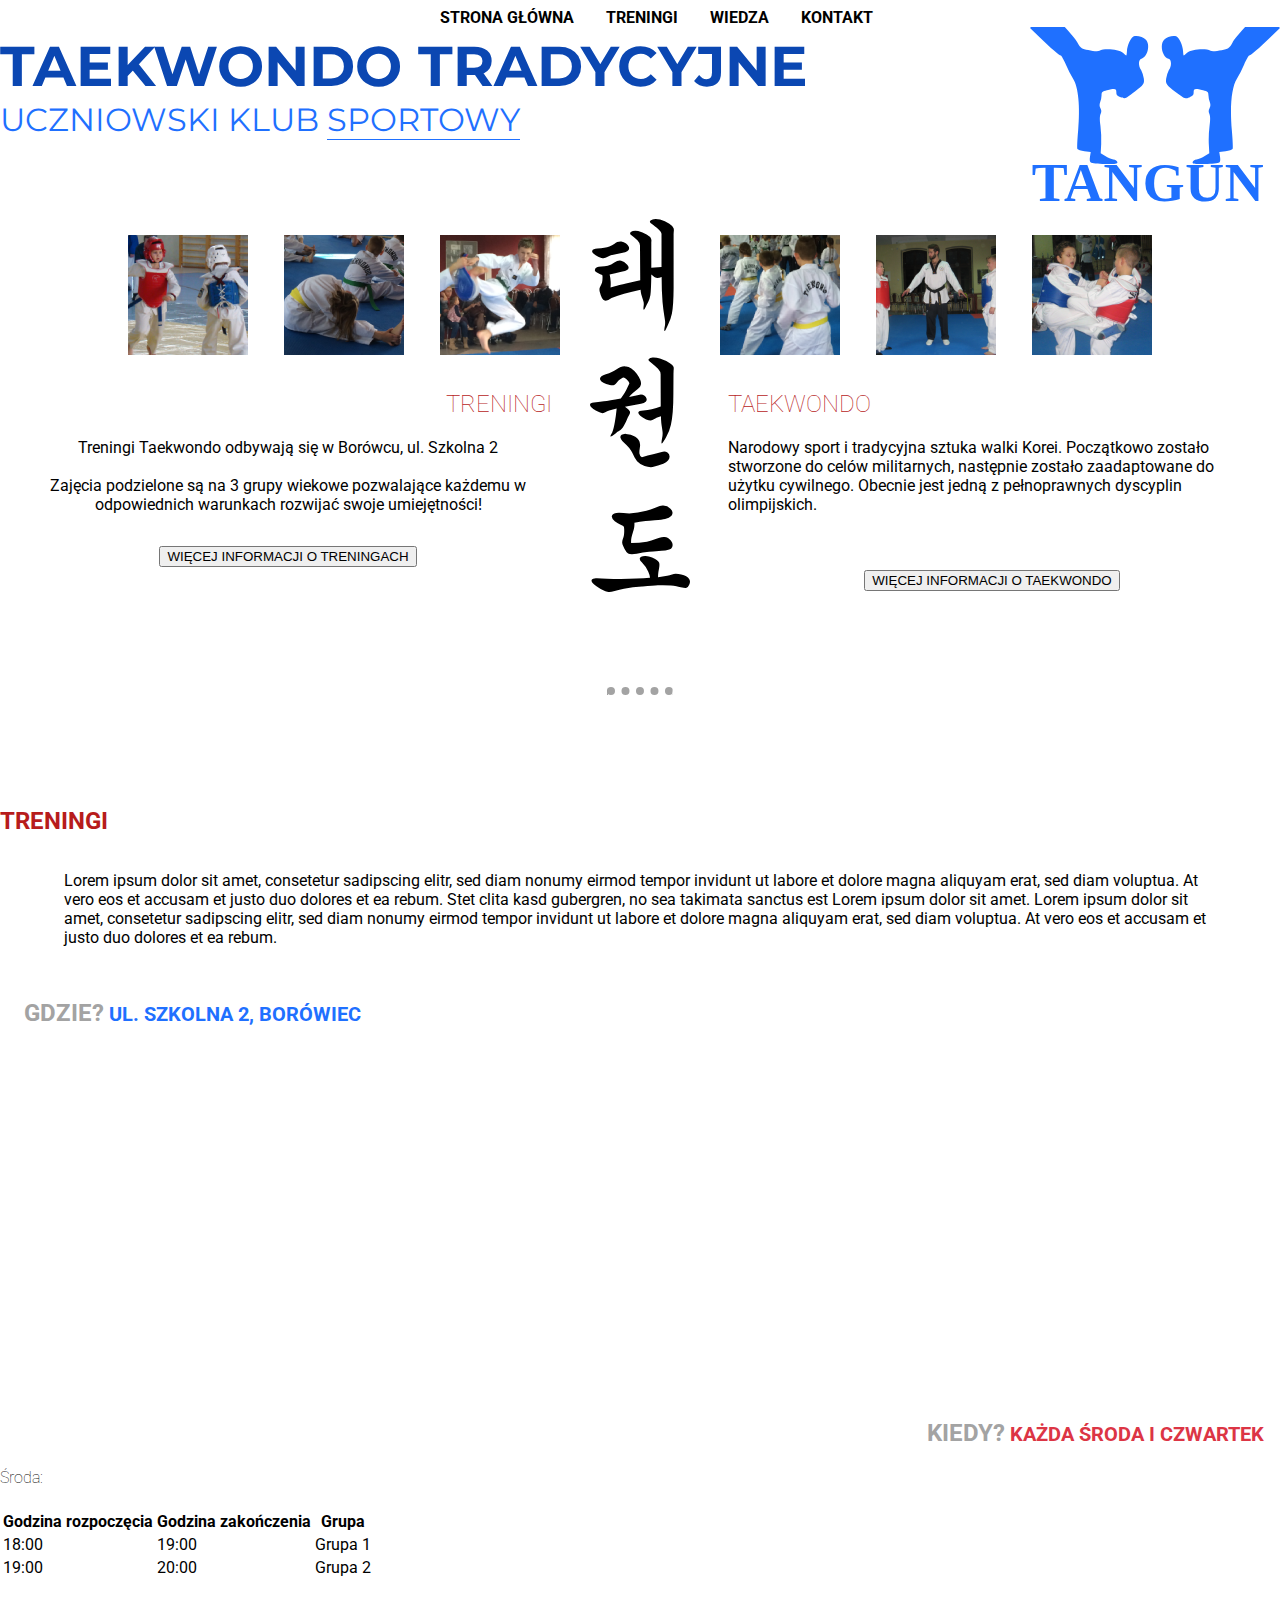
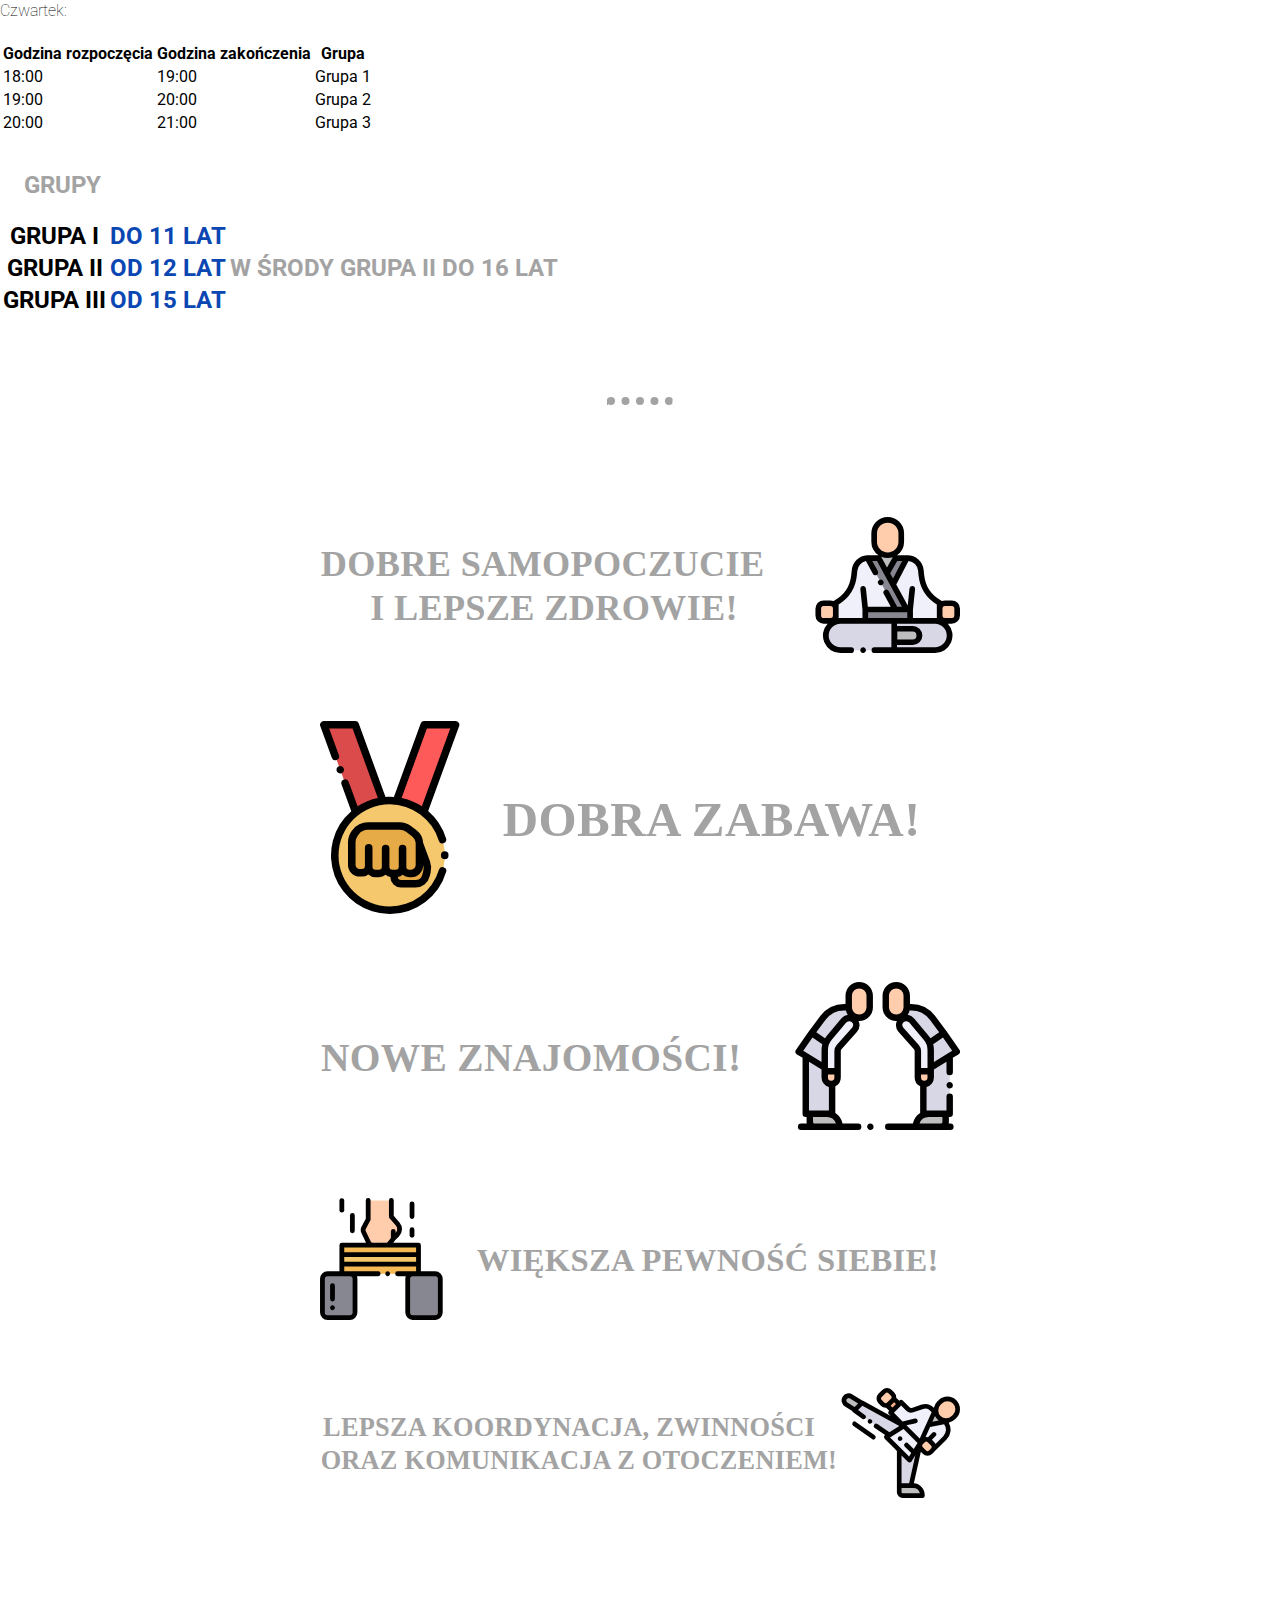
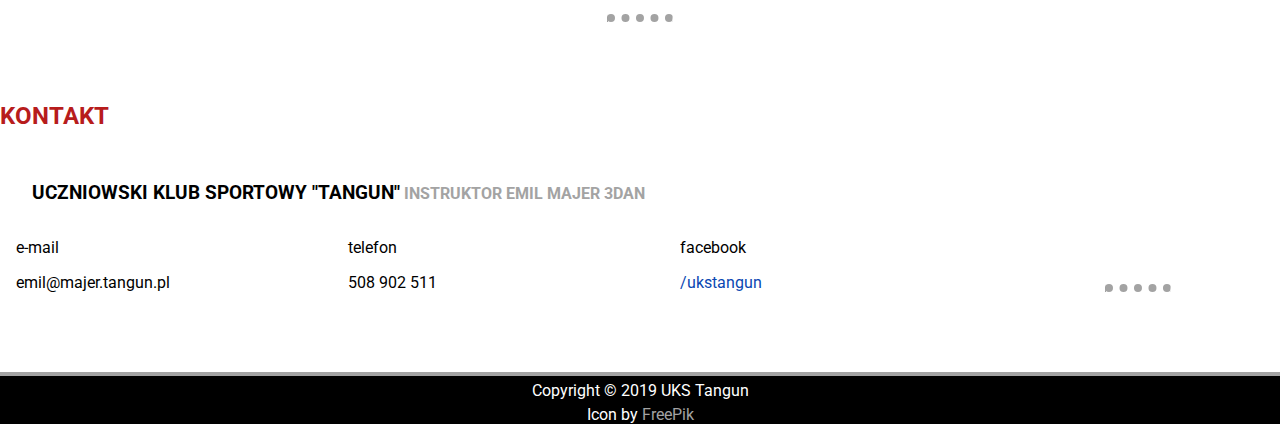
==== commit c86bb050: "Add photo" ====
--- a/index.html
+++ b/index.html
@@ -51,9 +51,9 @@
 
       <div class="left">
         <div class="boxes_left">
-          <div class="box"></div>
-          <div class="box"></div>
-          <div class="box"></div>
+          <div class="box"><img src="img/foto/foto1.png" alt="foto1" /></div>
+          <div class="box"><img src="img/foto/foto2.png" alt="foto2" /></div>
+          <div class="box"><img src="img/foto/foto3.png" alt="foto3" /></div>
         </div>
         <h2>TRENINGI</h2>
         <p>Treningi Taekwondo odbywają się w Borówcu, ul. Szkolna 2 <br /><br />
@@ -67,9 +67,9 @@
 
       <div class="right">
         <div class="boxes_right">
-          <div class="box"></div>
-          <div class="box"></div>
-          <div class="box"></div>
+          <div class="box"><img src="img/foto/foto4.png" alt="foto4" /></div>
+          <div class="box"><img src="img/foto/foto5.png" alt="foto5" /></div>
+          <div class="box"><img src="img/foto/foto6.png" alt="foto6" /></div>
         </div>
         <h2>TAEKWONDO</h2>
         <p>Narodowy sport i tradycyjna sztuka walki Korei. Początkowo zostało stworzone do celów militarnych, następnie zostało zaadaptowane do użytku cywilnego. Obecnie jest jedną z pełnoprawnych dyscyplin olimpijskich.</p>
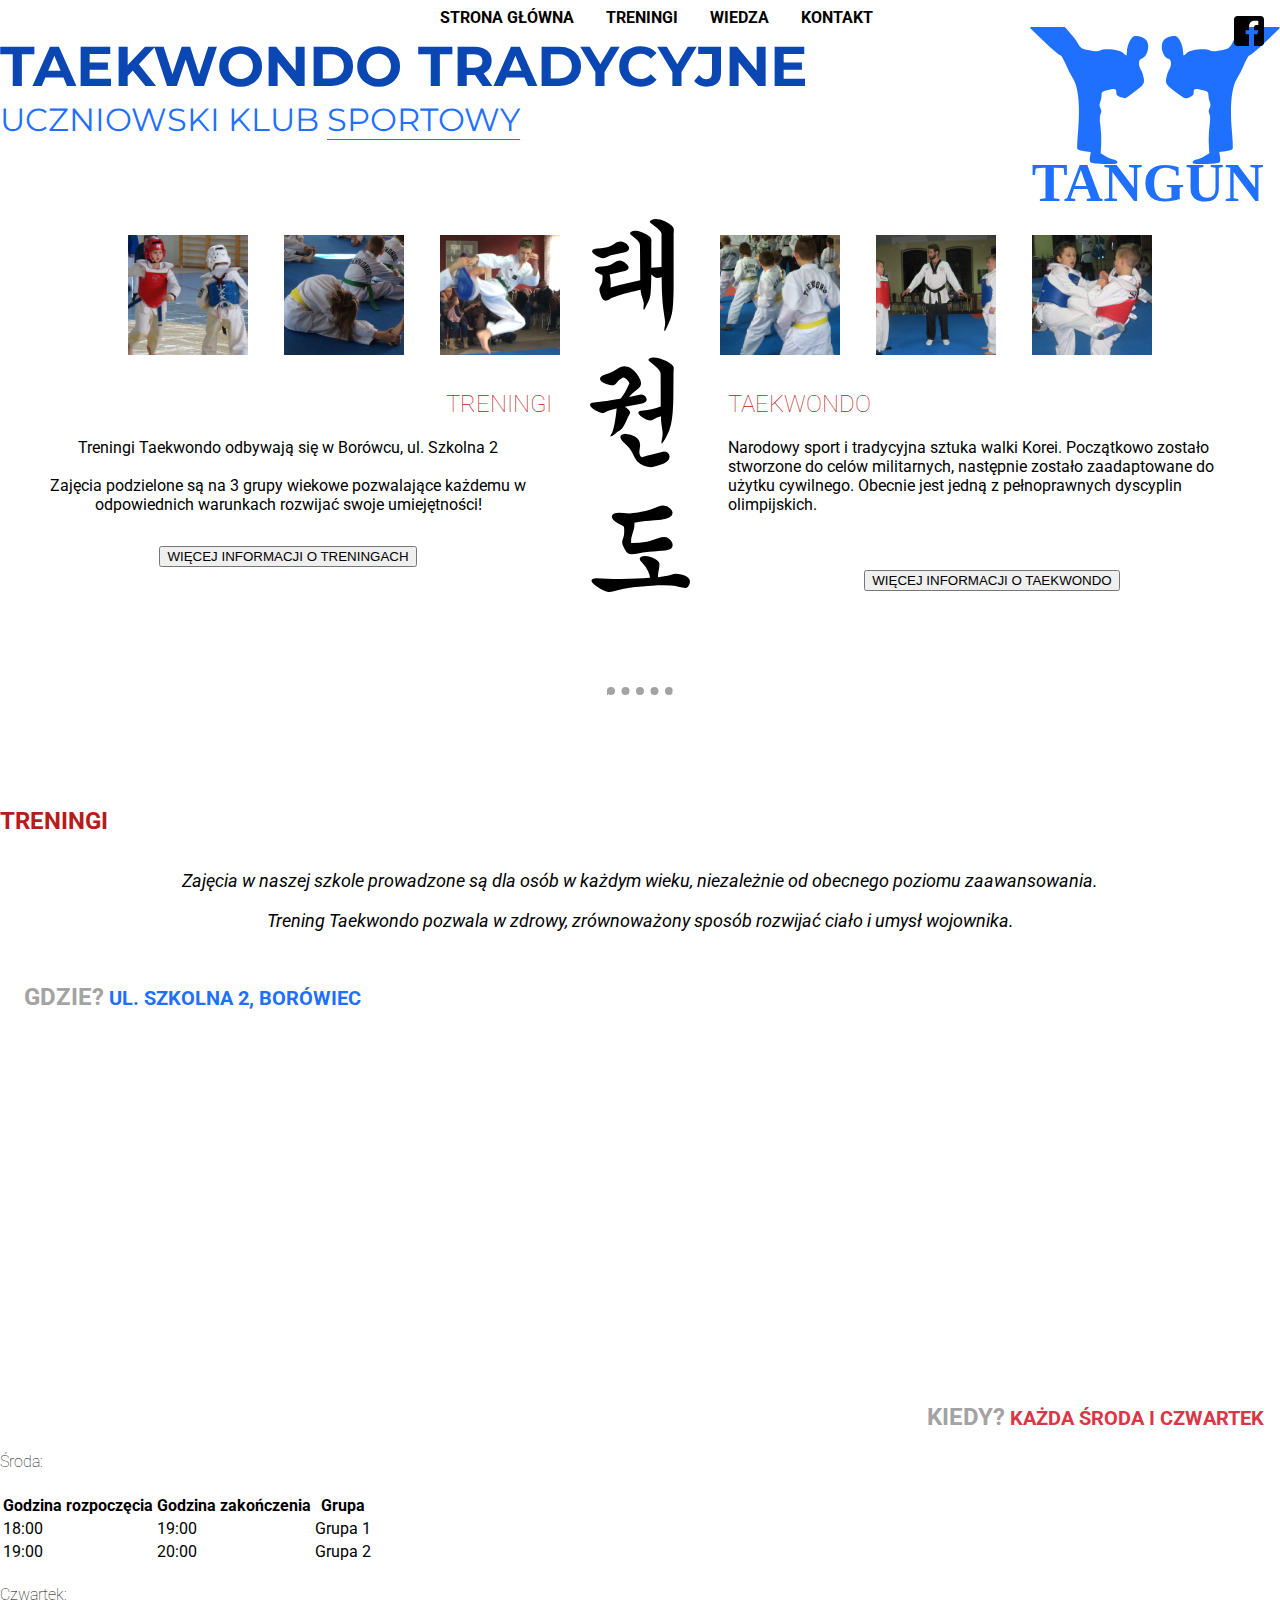
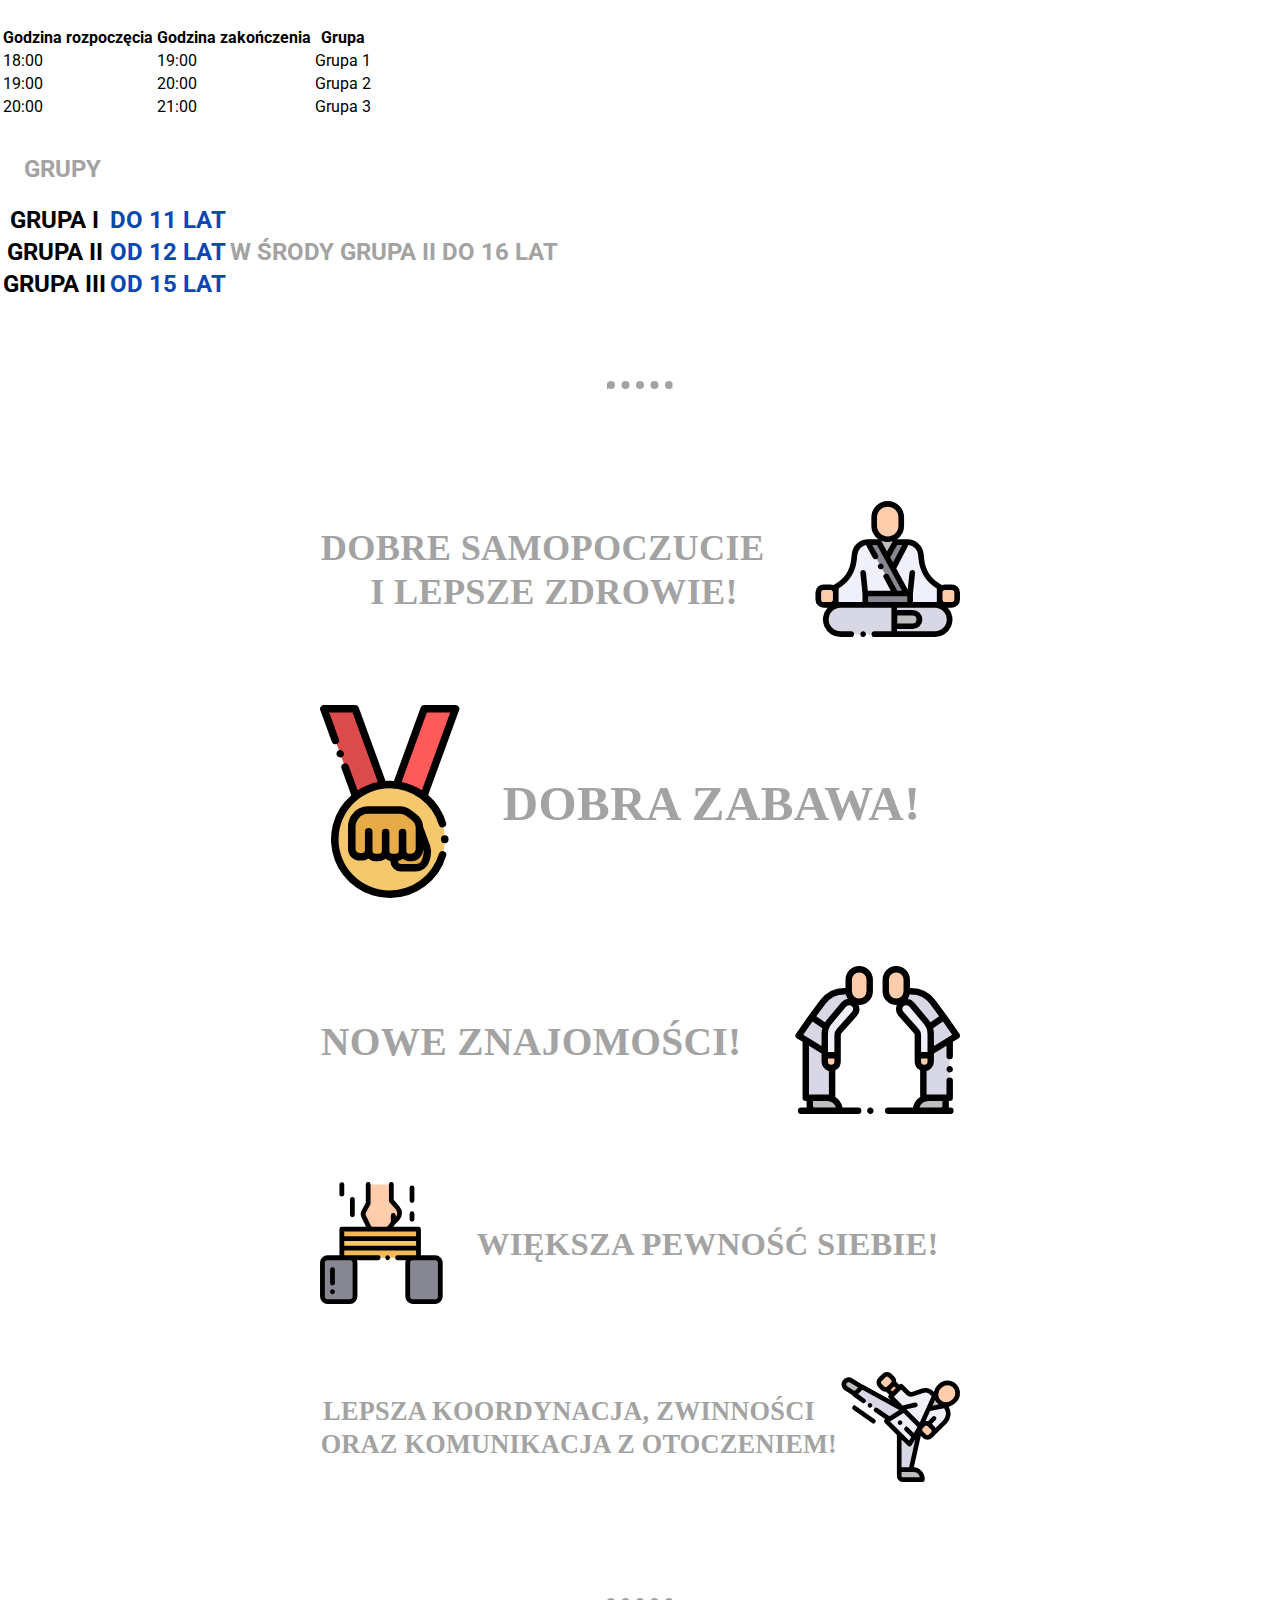
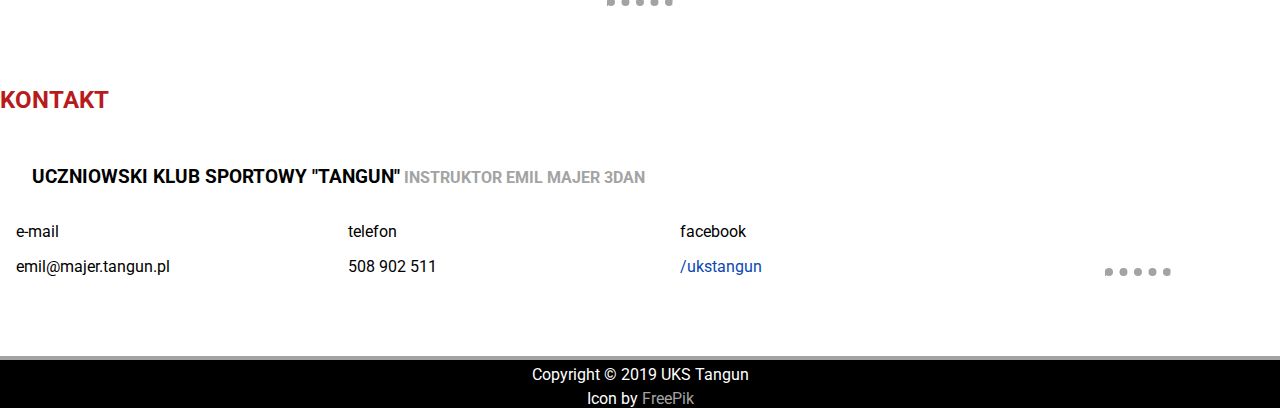
==== commit db761533: "Finished ipad version" ====
--- a/index.html
+++ b/index.html
@@ -3,13 +3,8 @@
   <head>
     <meta charset="utf-8">
     <title>UKS Tangun</title>
-
-    <!-- Font Awesome -->
-    <link rel="stylesheet" href="https://use.fontawesome.com/releases/v5.5.0/css/all.css" integrity="sha384-B4dIYHKNBt8Bc12p+WXckhzcICo0wtJAoU8YZTY5qE0Id1GSseTk6S+L3BlXeVIU" crossorigin="anonymous">
-
     <!-- bootstrap css -->
     <link rel="stylesheet" href="https://stackpath.bootstrapcdn.com/bootstrap/4.2.1/css/bootstrap.min.css" integrity="sha384-GJzZqFGwb1QTTN6wy59ffF1BuGJpLSa9DkKMp0DgiMDm4iYMj70gZWKYbI706tWS" crossorigin="anonymous">
-
 
     <!-- jQuery -->
     <script src="https://cdnjs.cloudflare.com/ajax/libs/popper.js/1.14.6/umd/popper.min.js" integrity="sha384-wHAiFfRlMFy6i5SRaxvfOCifBUQy1xHdJ/yoi7FRNXMRBu5WHdZYu1hA6ZOblgut" crossorigin="anonymous"></script>
@@ -27,6 +22,7 @@
   <body>
 
     <nav id="top_nav">
+      <a href="https://web.facebook.com/ukstangun/" target="_blank"><img src="img/facebook.png" alt="fb" id="fb"></a>
       <ul>
         <li><a href="#">STRONA GŁÓWNA</a></li>
         <li><a href="#treningi">TRENINGI</a></li>
@@ -52,7 +48,7 @@
       <div class="left">
         <div class="boxes_left">
           <div class="box"><img src="img/foto/foto1.png" alt="foto1" /></div>
-          <div class="box"><img src="img/foto/foto2.png" alt="foto2" /></div>
+          <div class="box disp"><img src="img/foto/foto2.png" alt="foto2" /></div>
           <div class="box"><img src="img/foto/foto3.png" alt="foto3" /></div>
         </div>
         <h2>TRENINGI</h2>
@@ -68,7 +64,7 @@
       <div class="right">
         <div class="boxes_right">
           <div class="box"><img src="img/foto/foto4.png" alt="foto4" /></div>
-          <div class="box"><img src="img/foto/foto5.png" alt="foto5" /></div>
+          <div class="box disp"><img src="img/foto/foto5.png" alt="foto5" /></div>
           <div class="box"><img src="img/foto/foto6.png" alt="foto6" /></div>
         </div>
         <h2>TAEKWONDO</h2>
@@ -85,7 +81,9 @@
 
     <div id="treningi" class="container">
       <h2>TRENINGI</h2>
-      <p>Lorem ipsum dolor sit amet, consetetur sadipscing elitr, sed diam nonumy eirmod tempor invidunt ut labore et dolore magna aliquyam erat, sed diam voluptua. At vero eos et accusam et justo duo dolores et ea rebum. Stet clita kasd gubergren, no sea takimata sanctus est Lorem ipsum dolor sit amet. Lorem ipsum dolor sit amet, consetetur sadipscing elitr, sed diam nonumy eirmod tempor invidunt ut labore et dolore magna aliquyam erat, sed diam voluptua. At vero eos et accusam et justo duo dolores et ea rebum.</p>
+      <p><i>Zajęcia w naszej szkole prowadzone są dla osób w każdym wieku, niezależnie od obecnego poziomu zaawansowania.<br /><br />
+        Trening Taekwondo pozwala w zdrowy, zrównoważony sposób rozwijać ciało i umysł wojownika.<br />
+        </i></p>
       <h2 class="info">GDZIE?<small>  UL. SZKOLNA 2, BORÓWIEC</small></h2>
       <iframe src="https://www.google.com/maps/embed?pb=!1m18!1m12!1m3!1d2441.008878894465!2d17.04026891569264!3d52.27954077976945!2m3!1f0!2f0!3f0!3m2!1i1024!2i768!4f13.1!3m3!1m2!1s0x4704564d9f25e5c9%3A0xe46c009083e05acb!2sSzkolna+2%2C+62-023+Bor%C3%B3wiec!5e0!3m2!1sen!2spl!4v1540809308542" frameborder="0" id="map" allowfullscreen></iframe>
 
--- a/css/styles.css
+++ b/css/styles.css
@@ -45,6 +45,11 @@
   #top_nav li {
     float: left;
     padding-left: 2rem; }
+
+#fb {
+  position: fixed;
+  top: 1rem;
+  right: 1rem; }
 
 #top .texts {
   float: left; }
@@ -96,6 +101,9 @@
     background-color: #A3A3A3;
     display: inline-block;
     margin: 1rem; }
+  @media screen and (max-width: 1200px) {
+    #top2 .disp {
+      display: none; } }
   #top2 .left {
     width: 45%;
     float: left; }
@@ -138,7 +146,9 @@
 #treningi p {
   width: 90%;
   margin: 0 auto;
-  padding: 1rem 0; }
+  padding: 1rem 0;
+  text-align: center;
+  font-size: 110%; }
 
 #treningi .benefits {
   text-align: center; }
